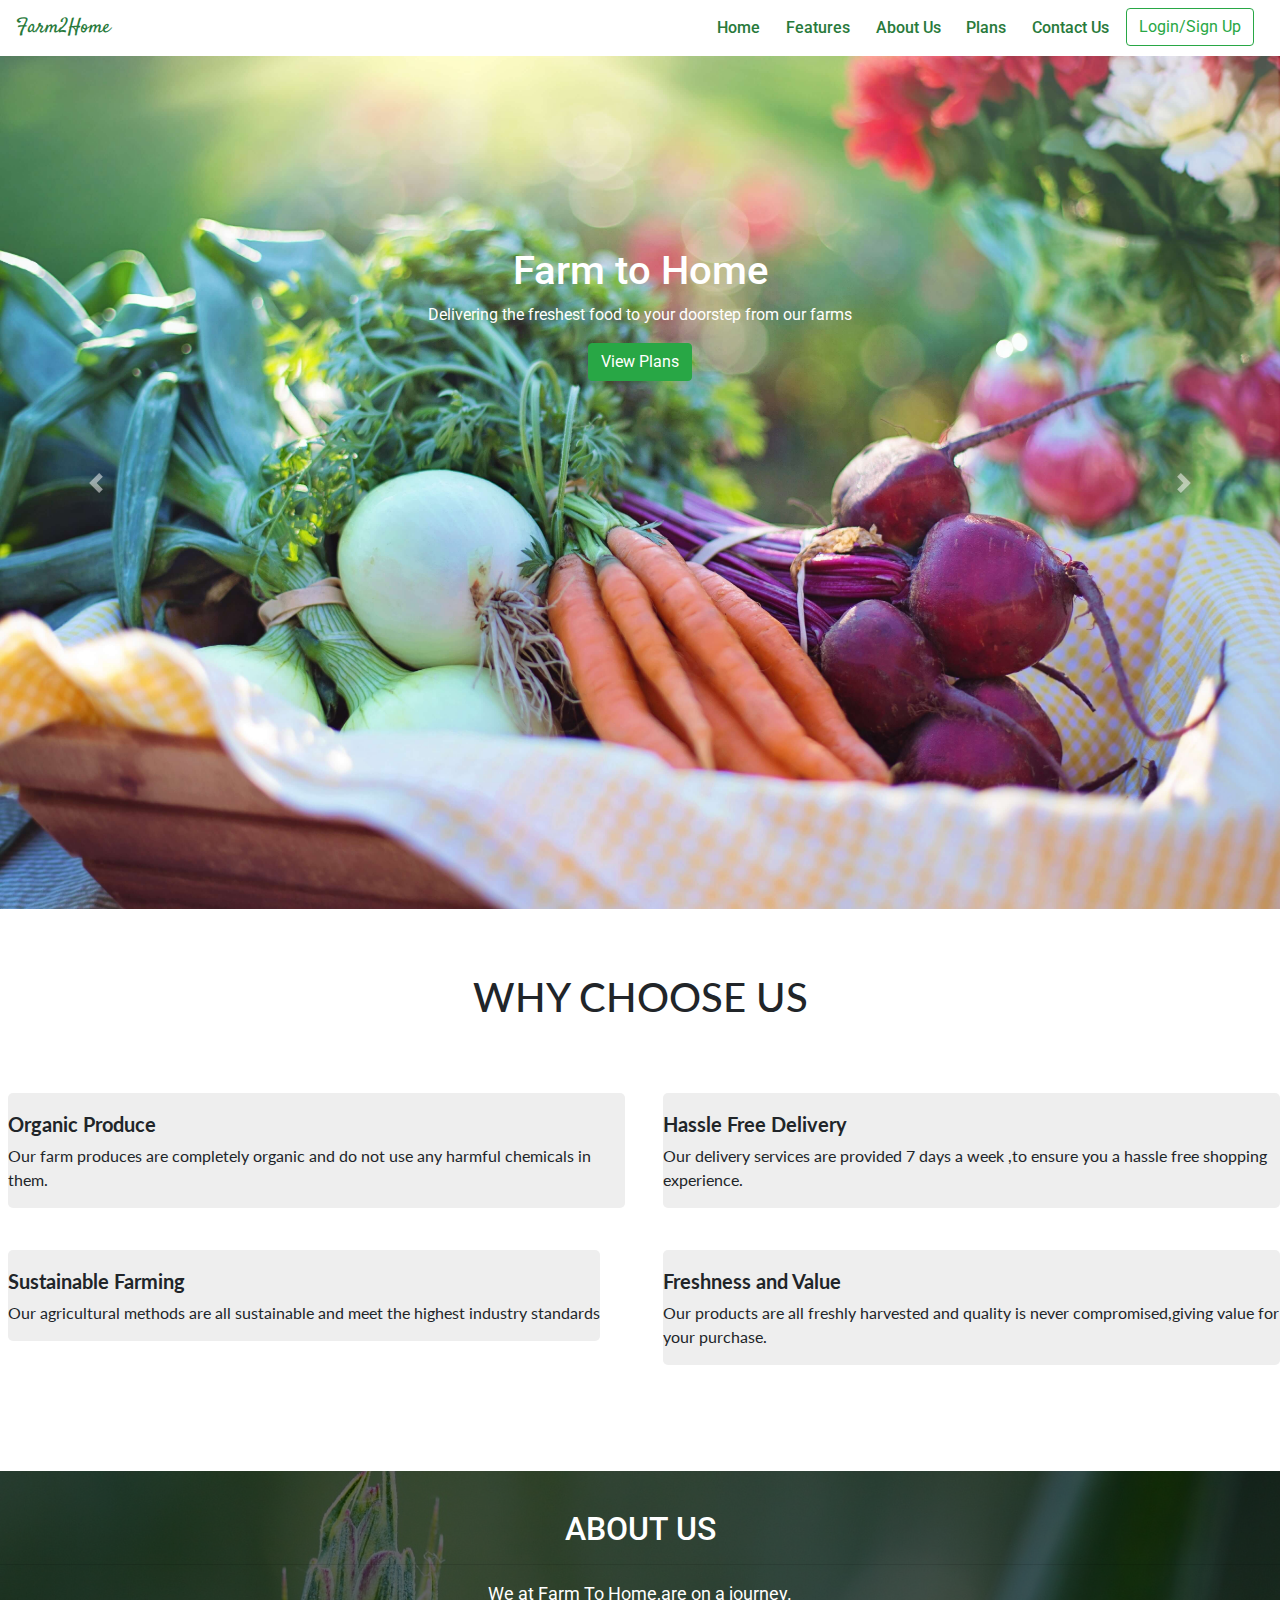
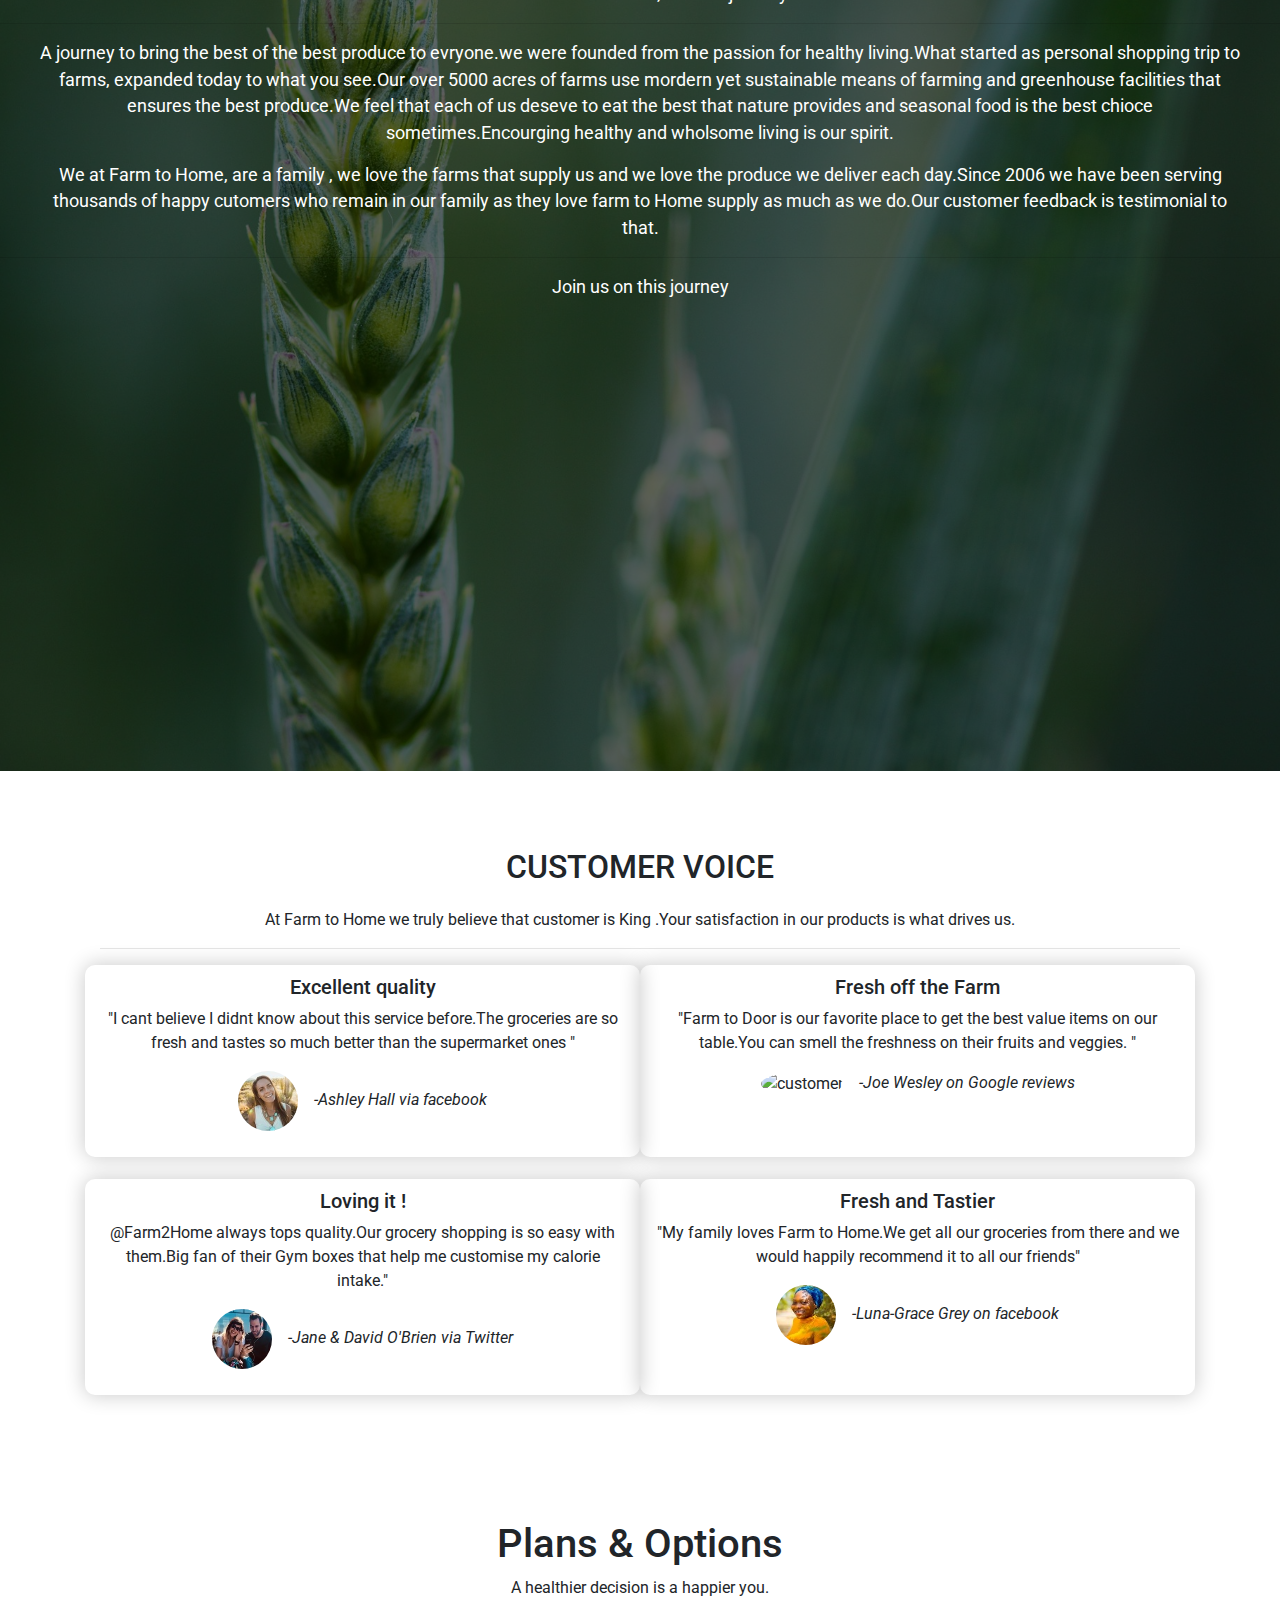
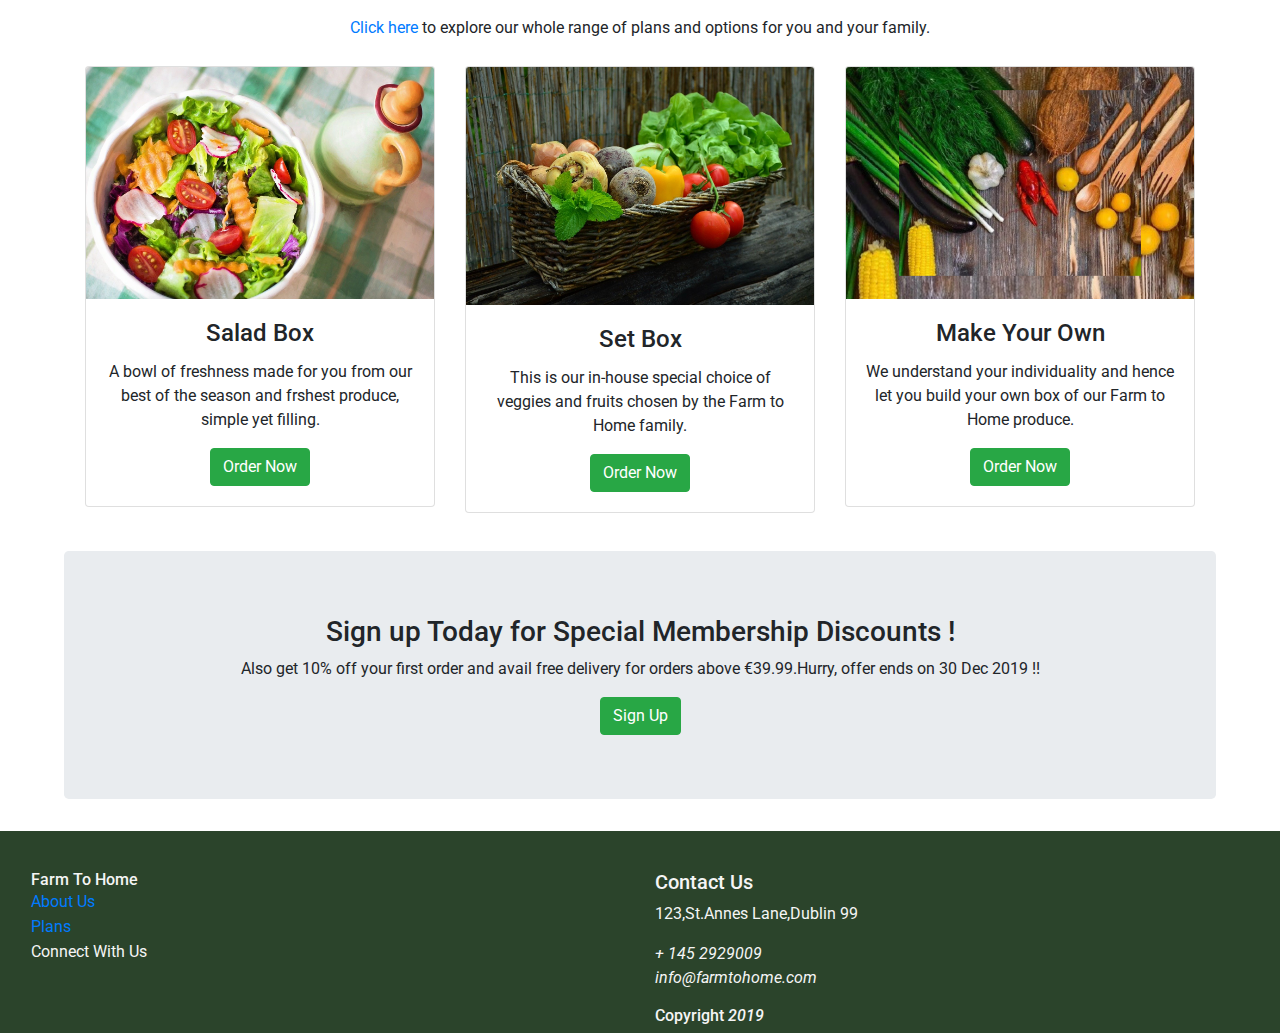
==== index.html @ 4e80f2ba "code modified" ====
<!DOCTYPE html>

<head>
    <html lang="en">
    <meta charset="utf-8">
    <meta http-equiv="X-UA-Compatible" content="IE=edge">
    <title>Farm To Home</title>
    <link rel="shortcut icon" type="image/jpg" href="assets/img/favicon.jpg">
    <meta name="description" content="">
    <meta name="viewport" content="width=device-width, initial-scale=1">
    <link rel="stylesheet" href="assets/css/index.css">
    <script src="https://kit.fontawesome.com/6496364836.js" crossorigin="anonymous"></script>
    <link href="https://fonts.googleapis.com/css?family=Satisfy&display=swap" rel="stylesheet">
    <link href="https://fonts.googleapis.com/css?family=Lato|Pacifico|Pinyon+Script|Roboto&display=swap" rel="stylesheet">
    <link rel="stylesheet" href="https://stackpath.bootstrapcdn.com/bootstrap/4.3.1/css/bootstrap.min.css" integrity="sha384-ggOyR0iXCbMQv3Xipma34MD+dH/1fQ784/j6cY/iJTQUOhcWr7x9JvoRxT2MZw1T" crossorigin="anonymous">
    <script src="https://cdnjs.cloudflare.com/ajax/libs/popper.js/1.14.7/umd/popper.min.js" integrity="sha384-UO2eT0CpHqdSJQ6hJty5KVphtPhzWj9WO1clHTMGa3JDZwrnQq4sF86dIHNDz0W1" crossorigin="anonymous"></script>
    <script src="https://ajax.googleapis.com/ajax/libs/jquery/3.3.1/jquery.min.js"></script>
    <script src="https://stackpath.bootstrapcdn.com/bootstrap/4.3.1/js/bootstrap.min.js" integrity="sha384-JjSmVgyd0p3pXB1rRibZUAYoIIy6OrQ6VrjIEaFf/nJGzIxFDsf4x0xIM+B07jRM" crossorigin="anonymous"></script>

    <!--This section of the code was taken from W3 Schools for smooth scroll behaviour that supports all browsers-->
    <script>
        $(document).ready(function() {
            // Add smooth scrolling to all links
            $("a").on('click', function(event) {

                // Make sure this.hash has a value before overriding default behavior
                if (this.hash !== "") {
                    // Prevent default anchor click behavior
                    event.preventDefault();

                    // Store hash
                    var hash = this.hash;

                    // Using jQuery's animate() method to add smooth page scroll
                    // The optional number (800) specifies the number of milliseconds it takes to scroll to the specified area
                    $('html, body').animate({
                        scrollTop: $(hash).offset().top
                    }, 800, function() {

                        // Add hash (#) to URL when done scrolling (default click behavior)
                        window.location.hash = hash;
                    });
                } // End if
            });
        });
    </script>
</head>

<body>
    <!--navbar-->

    <nav class="navbar navbar-expand-lg  navbar-light">
        <a class="navbar-brand"><i class="fas fa-leaf"></i>Farm2Home</a>
        <button class="navbar-toggler" type="button" data-toggle="collapse" data-target="#navbarNav">
          <span class="navbar-toggler-icon" ></span>
        </button>
        <div class="collapse navbar-collapse" id="navbarNav">
            <ul class="navbar-nav ml-auto">
                <li class="nav-item ">
                    <a class="nav-link" href="index.html">Home </a>
                </li>
                <li class="nav-item">
                    <a class="nav-link" href="#features">Features</a>
                </li>
                <li class="nav-item">
                    <a class="nav-link" href="#about">About Us</a>
                </li>
                <li class="nav-item">
                    <a class="nav-link" href="plans.html">Plans</a>
                </li>
                <li class="nav-item">
                    <a class="nav-link" href="#contact">Contact Us</a>
                </li>
                <li class="nav-item">
                    <button type="button" class="btn btn-outline-success" data-toggle="modal" data-target="#signup">Login/Sign Up</button>
                </li>

            </ul>
        </div>
    </nav>
    <!--HomePage-->
    <div id="carouselExampleFade" class="carousel slide" data-ride="carousel" data-interval="3500">
        <div class="carousel-inner">
            <div class="carousel-item active">
                <img src="assets/img/farm0.jpg" alt="grocery" class="d-block w-100 h-100">
                <div class="carousel-caption">
                    <h1>Farm to Home</h1>
                    <p>Delivering the freshest food to your doorstep from our farms</p>
                    <a class="btn btn-success" href="plans.html" target="_blank" role="button">View Plans</a>
                </div>

            </div>
            <div class="carousel-item">
                <img src="assets/img/farm2.jpg" alt="apple tree" class="d-block w-100 h-100">
                <div class="carousel-caption">
                    <h1>Farm to Home</h1>
                    <p>Organically produced,picked with care and delivered with love</p>
                    <a class="btn btn-success" href="plans.html" target="_blank" role="button">View Plans</a>
                </div>
            </div>
            <a class="carousel-control-prev" href="#carouselExampleFade" role="button" data-slide="prev">
                <span class="carousel-control-prev-icon" aria-hidden="true"></span>
                <span class="sr-only">Previous</span>
            </a>
            <a class="carousel-control-next" href="#carouselExampleFade" role="button" data-slide="next">
                <span class="carousel-control-next-icon" aria-hidden="true"></span>
                <span class="sr-only">Next</span>
            </a>
        </div>
        <!--Why Us section-->
        <section class="why-us" id="features">
            <div class="row">
                <div class="col-12">
                    <h1 class="text-center">WHY CHOOSE US </h1>

                </div>
            </div>
            <div class="row">
                <div class="col-12 col-md-6">
                    <div class="media">
                        <div class="fasize">
                            <i class="fas fa-seedling mr-2" style="color:rgb(0,128,0)"></i>
                        </div>
                        <blockquote class="blockquote">
                            <h5><strong>Organic Produce</strong></h5>
                            <p>Our farm produces are completely organic and do not use any harmful chemicals in them.</p>

                        </blockquote>
                    </div>
                </div>

                <div class="col-12 col-md-6">
                    <div class="media">
                        <div class="fasize">
                            <i class="fas fa-truck mr-2" style="color:rgb(98, 83, 80)"></i>
                        </div>
                        <blockquote class="blockquote">
                            <h5><strong>Hassle Free Delivery</strong></h5>
                            <p>Our delivery services are provided 7 days a week ,to ensure you a hassle free shopping experience.</p>
                        </blockquote>
                    </div>
                </div>

                <div class="col-12 col-md-6">
                    <div class="media">
                        <div class="fasize">
                            <i class="fas fa-globe-asia mr-2" style="color:rgb(108, 173, 225)"></i>
                        </div>
                        <blockquote class="blockquote">
                            <h5><strong> Sustainable Farming</strong></h5>
                            <p>Our agricultural methods are all sustainable and meet the highest industry standards</p>

                        </blockquote>
                    </div>
                </div>

                <div class="col-12 col-md-6">
                    <div class="media">
                        <div class="fasize">

                            <i class="fas fa-hand-holding-heart mr-2" style="color:rgb(200, 40, 74)">
                            </i>
                        </div>
                        <blockquote class="blockquote">
                            <h5><strong> Freshness and Value</strong></h5>
                            <p>Our products are all freshly harvested and quality is never compromised,giving value for your purchase.</p>
                        </blockquote>
                    </div>
                </div>
            </div>
        </section>

        <!--About Us section-->
        <div class="bg">
            <div id="about">
                <h2 class="title">ABOUT US</h2>
                <hr>
                <p class="abt">We at Farm To Home,are on a journey.
                    <hr>
                </p>
                <p class="abt"> A journey to bring the best of the best produce to evryone.we were founded from the passion for healthy living.What started as personal shopping trip to farms, expanded today to what you see.Our over 5000 acres of farms use mordern yet
                    sustainable means of farming and greenhouse facilities that ensures the best produce.We feel that each of us deseve to eat the best that nature provides and seasonal food is the best chioce sometimes.Encourging healthy and wholsome
                    living is our spirit. </p>
                <p class="abt">We at Farm to Home, are a family , we love the farms that supply us and we love the produce we deliver each day.Since 2006 we have been serving thousands of happy cutomers who remain in our family as they love farm to Home supply as much
                    as we do.Our customer feedback is testimonial to that.</p>
                <hr>
                <p class="abt">Join us on this journey</p>
            </div>
        </div>

        <!--Customer feedback Header-->

        <section class="feedback">
            <div class="container">
                <div class="col-12">
                    <h2 class="text-center">CUSTOMER VOICE</h2>
                    <p class="text-center">At Farm to Home we truly believe that customer is King .Your satisfaction in our products is what drives us.</p>
                    <hr>

                    <div class="row">
                        <div class="col-md-6 comment">
                            <h5>Excellent quality</h5>
                            <p> "I cant believe I didnt know about this service before.The groceries are so fresh and tastes so much better than the supermarket ones "</p>
                            <p><img class="mr-3 rounded-circle" src="assets/img/cust1.jpg" alt="customer"><i>-Ashley Hall via facebook</i><i class="fas fa-star"></i>
                                <i class="fas fa-star"></i>
                                <i class="fas fa-star"></i>
                                <i class="fas fa-star"></i>
                                <i class="fas fa-star"></i></p>

                        </div>

                        <div class="col-md-6 comment">
                            <h5 class="mt-0">Fresh off the Farm</h5>
                            <p> "Farm to Door is our favorite place to get the best value items on our table.You can smell the freshness on their fruits and veggies. "</p>
                            <p><img class="mr-3 rounded-circle" src="assets/img/cust4.jpg" alt="customer"><i>-Joe Wesley on Google reviews</i><i class="fas fa-star"></i>
                                <i class="fas fa-star"></i>
                                <i class="fas fa-star"></i>
                                <i class="fas fa-star"></i>
                                <i class="fas fa-star"></i></p>

                        </div>


                        <div class="col-md-6 comment">
                            <h5 class="mt-0">Loving it ! </h5>
                            <p> @Farm2Home always tops quality.Our grocery shopping is so easy with them.Big fan of their Gym boxes that help me customise my calorie intake."</p>
                            <p> <img class="mr-3 rounded-circle" src="assets/img/cust2.jpg" alt="customer"><i>-Jane & David O'Brien via Twitter</i><i class="fas fa-star"></i>
                                <i class="fas fa-star"></i>
                                <i class="fas fa-star"></i>
                                <i class="fas fa-star"></i>
                                <i class="fas fa-star"></i></p>

                        </div>


                        <div class="col-md-6 d-none d-md-block comment">
                            <h5 class="mt-0">Fresh and Tastier</h5>
                            <p> "My family loves Farm to Home.We get all our groceries from there and we would happily recommend it to all our friends"</p>
                            <p> <img class="mr-3 rounded-circle" src="assets/img/cust3.jpg" alt="customer"><i>-Luna-Grace Grey on facebook</i><i class="fas fa-star"></i>
                                <i class="fas fa-star"></i>
                                <i class="fas fa-star"></i>
                                <i class="fas fa-star"></i>
                                <i class="fas fa-star"></i></p>

                        </div>

                    </div>
                </div>
            </div>
    </div>

    </section>
    <!--Plans-->
    <section class="section-plans">
        <div class="container-fluid padding">
            <div class="row text-centre">
                <div class="col-12">
                    <h1 class="plans text-center">Plans & Options </h1>
                    <p class="text-center">A healthier decision is a happier you.</p>
                    <p class="text-center"> <a href="plans.html" target="_blank">Click here </a> to explore our whole range of plans and options for you and your family.</p>
                </div>
                <hr>
            </div>
        </div>
    </section>

    <!--Bootstrap Cards-->
    <div class="container">
        <div class="row">

            <div class="col-sm-12 col-md-4">
                <div class="card text-center">
                    <img class="card-img-top" src="assets/img/salad.jpg" alt="salad">
                    <div class="card-body">
                        <h4 class="card-title">Salad Box</h4>
                        <p class="card-text"> A bowl of freshness made for you from our best of the season and frshest produce, simple yet filling.</p>
                        <button type="button" class="btn btn-success " data-toggle="modal" data-target="#orderbox">Order Now</button>
                    </div>
                </div>
            </div>
            <div class="col-sm-12 col-md-4">
                <div class="card text-center">
                    <img class="card-img-top" src="assets/img/setbox.jpg" alt="Basket of grocery">
                    <div class="card-body">
                        <h4 class="card-title">Set Box</h4>
                        <p class="card-text"> This is our in-house special choice of veggies and fruits chosen by the Farm to Home family.</p>
                        <button type="button" class="btn btn-success center-block" data-toggle="modal" data-target="#orderbox">Order Now</button>
                    </div>
                </div>
            </div>

            <div class="col-sm-12 col-md-4">
                <div class="card text-center">
                    <img class="card-img-top" src="assets/img/makeurown.jpg" alt="Cooking table">
                    <div class="card-body">
                        <h4 class="card-title">Make Your Own</h4>
                        <p class="card-text"> We understand your individuality and hence let you build your own box of our Farm to Home produce.</p>
                        <button type="button" class="btn btn-success " data-toggle="modal" data-target="#orderbox">Order Now</button>
                    </div>
                </div>
            </div>

        </div>
    </div>



    <!--Jumbotron-->
    <div class="jumbotron text-center">
        <h3>Sign up Today for Special Membership Discounts !</h3>
        <p>Also get 10% off your first order and avail free delivery for orders above €39.99.Hurry, offer ends on 30 Dec 2019 !!</p>
        <button class="btn btn-success text-center mr-auto" type="button" data-toggle="modal" data-target="#signup">Sign Up </button>

    </div>


    <!--Modal -->
    <div class="modal" tabindex="-1" role="dialog" id="orderbox">
        <div class="modal-dialog" role="document">
            <div class="modal-content">
                <div class="modal-header">
                    <h5 class="modal-title">Oops!</h5>
                    <button type="button" class="close" data-dismiss="modal" aria-label="Close">
                    <span aria-hidden="true">&times;</span>
                  </button>
                </div>
                <div class="modal-body">
                    <p>Sorry ,we are not accepting orders today.</p>
                    <img src="assets/img/pumpkin.jpg " alt="pumpkin face">
                </div>
                <div class="modal-footer">
                    <button type="button" class="btn btn-secondary" data-dismiss="modal">Close</button>

                </div>
            </div>
        </div>
    </div>
    <!--/Modal for orders-->

    <!--Modal for signUpForms-->

    <div class="modal" tabindex="-1" role="dialog" id="signup">
        <div class="modal-dialog" role="document">
            <div class="modal-content">
                <div class="modal-header">
                    <h5 class="modal-title">Sign Up </h5>
                    <button type="button" class="close" data-dismiss="modal" aria-label="Close">
                    <span aria-hidden="true">&times;</span>
                  </button>
                </div>
                <div class="modal-body">
                    <form>
                        <div class="form-group">
                            <label for="exampleInputEmail1">Email address</label>
                            <input type="email" class="form-control" id="exampleInputEmail1" aria-describedby="emailHelp" placeholder="Enter email">
                            <small id="emailHelp" class="form-text text-muted">We'll never share your email with anyone else.</small>
                        </div>
                        <div class="form-group">
                            <label for="password">Password</label>
                            <input type="password" class="form-control" id="password" placeholder="Password">
                        </div>
                        <div class="form-group">
                            <label for="repeatPassword">Repeat Password</label>
                            <input type="password" class="form-control" id="repeatPassword" placeholder="Repeat Password">
                        </div>
                        <button type="submit" class="btn btn-success">Submit</button>
                    </form>
                </div>

            </div>
        </div>
    </div>
    <!--Footer-->
    <footer>
        <div class="box1">
            <div class="row ft">
                <div class="col-6 ft">
                    <div class="foot-sect1">
                        <h6><i class="fas fa-leaf"></i> Farm To Home</h6>
                        <p> <i class="far fa-address-card"><a href="#about"></i>About Us</a>
                        </p>
                        <p><a href="plans.html">Plans</a></p>
                        <p>Connect With Us</p>
                        <div class="social ">
                            <a href="https://www.facebook.com/login.php" target="_blank">
                                <i class="fab fa-facebook-square mr-1" style="color:white;"></i>
                            </a>
                            <a href="https://www.instagram.com/accounts/login/?hl=en" target="_blank">
                                <i class="fab fa-instagram mr-1" style="color:white;"></i>
                            </a>
                            <a href="https://twitter.com/login/" target="_blank">
                                <i class="fab fa-twitter-square mr-1" style="color:white;"></i>
                            </a>
                            <a href="https://www.youtube.com/" target="_blank">
                                <i class="fab fa-youtube-square" style="color:white;"></i>
                            </a>
                        </div>
                    </div>
                </div>

                <div class="col-6 ft">
                    <h5 id="contact">Contact Us</h5>
                    <p>123,St.Annes Lane,Dublin 99</p>
                    <i class="fas fa-phone-square-alt"> + 145 2929009</i>
                    <p><i class="fas fa-envelope-square"> info@farmtohome.com</i></p>
                    <h6>Copyright <i class="far fa-copyright">2019</i></h6>

                </div>
            </div>
        </div>

    </footer>

</body>

</html>
---- assets/css/index.css ----
body {
    font-family: Lato;
}

.navbar-brand {
    font-size: 2rem;
    font-family: 'Satisfy', cursive;
    color: #287a3b !important;
}

.nav-link {
    color: #287a3b !important;
    font-weight: 500;
}

.navbar-nav .nav-link:focus,
.navbar-nav .nav-link:hover {
    text-transform: uppercase;
}

.navbar-nav li {
    padding-right: .6rem;
}

.carousel-caption {
    top: 20%;
    bottom: auto;
}

.fasize {
    font-size: 5rem;
}

.why-us {
    margin-top: 5%;
    font-family: Lato;
    margin-bottom: 5%;
}

.why-us .row {
    margin-top: 5%;
}

blockquote {
    background-color: #eee;
    margin: 5%;
    padding-top: 3%;
    border-radius: 5px;
    font-size: 16px;
}

blockquote,
blockquote p {
    font-size: 16px;
}

.abt {
    font-size: 1.1rem;
    margin-left: 3%;
    margin-right: 3%;
}

.feedback {
    text-align: center;
    margin-top: 3%;
    margin-bottom: 3%;
}

.list-group {
    padding-right: 10%;
    margin-left: 4%;
}

h5 {
    font-weight: bold;
}

.bg {
    margin-top: 5%;
    background-image: url("../img/about.jpg");
    height: 100vh;
    background-position: center;
    background-repeat: no-repeat;
    background-size: cover;
    background-color: rgb(0, 0, 0, .6);
    background-blend-mode: overlay;
    color: white;
    padding-right: 0%;
    text-align: center;
}

.title {
    padding-top: 3%;
}

.text {
    color: white;
    position: absolute;
    text-align: center;
    margin-top: 2%;
}

footer {
    background-color: rgb(43, 68, 43);
    height: 26%;
    color: whitesmoke;
}

.jumbotron {
    margin-left: 5%;
    margin-right: 5%;
    height: 60%;
    margin-top: 3%;
}

body {
    font-family: Lato;
}

.section-plans {
    margin-top: 5%;
}

.card {
    margin-top: 3%;
}

.ft {
    margin-top: 3%;
}

.social {
    font-size: 1.5rem;
}

.copyr {
    margin-left: 30%;
    padding-bottom: 1px;
}

.foot-sect1 {
    margin-left: 5%;
    line-height: 9px;
}

.comment {
    border-radius: 10px;
    box-shadow: 0px 0px 20px 1px rgba(0, 0, 0, 0.2);
    font-size: 16px;
    padding: 10px 10px 10px 10px;
}

.col-md-6 {
    margin-bottom: 2%;
}

.feedback {
    padding: 3%;
}

.feedback h2,
p {
    margin-bottom: 2%;
}

.feedback img {
    height: 60px;
    width: 60px;
}


/*To fix overflow*/

.row,
.container,
.container-fluid {
    padding: 0;
    margin: 0;
}
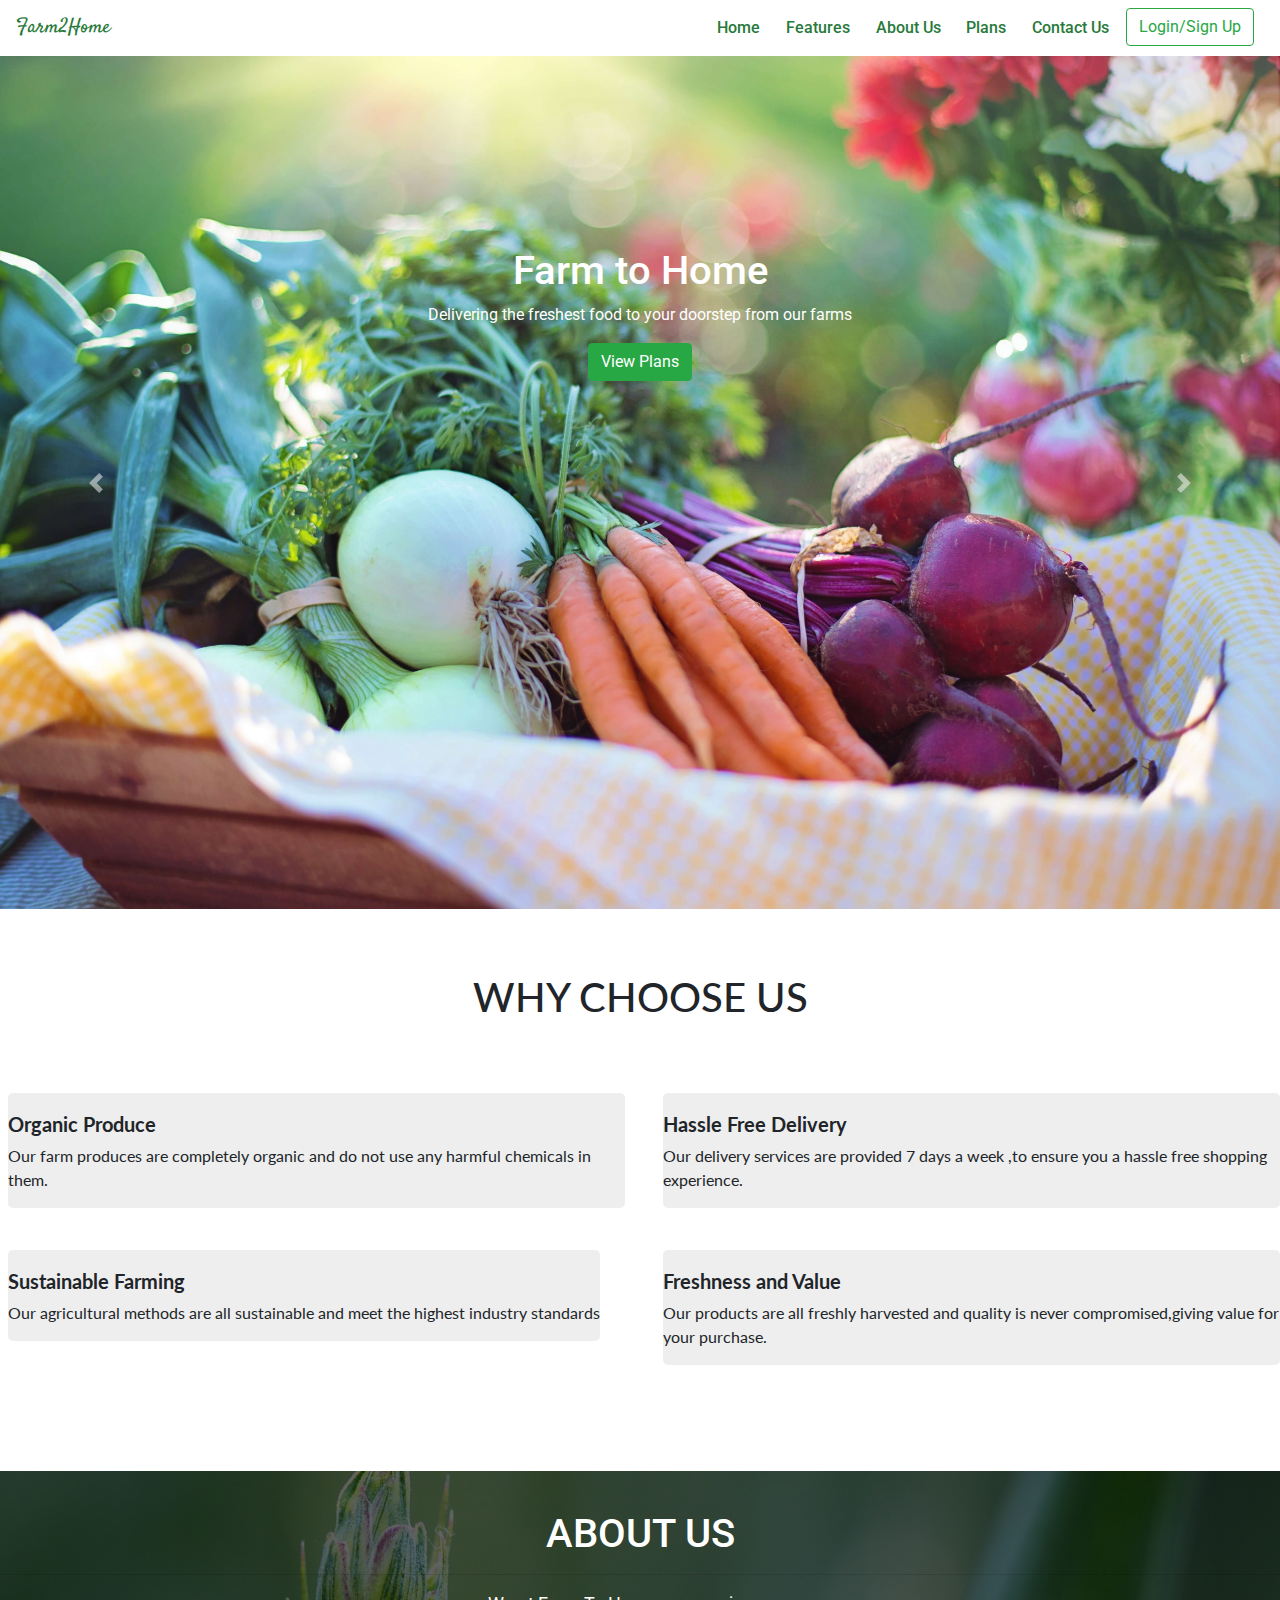
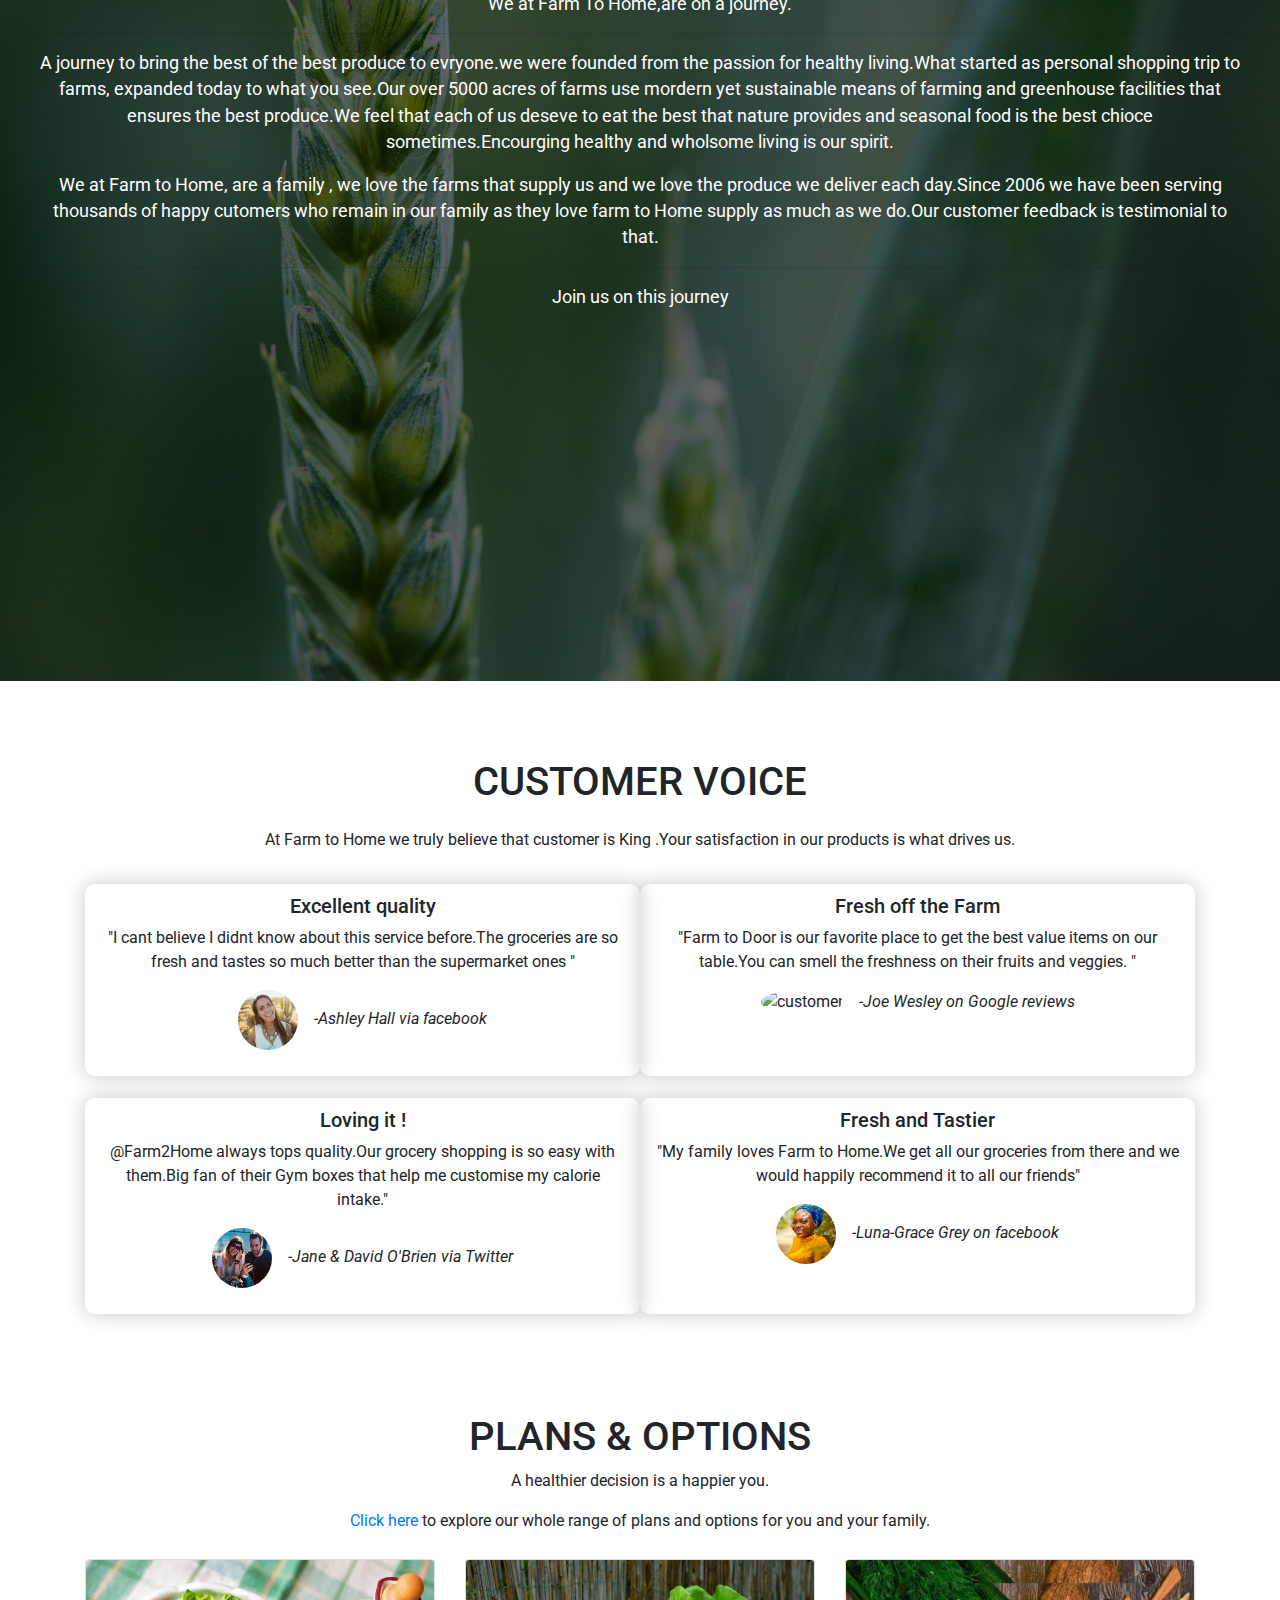
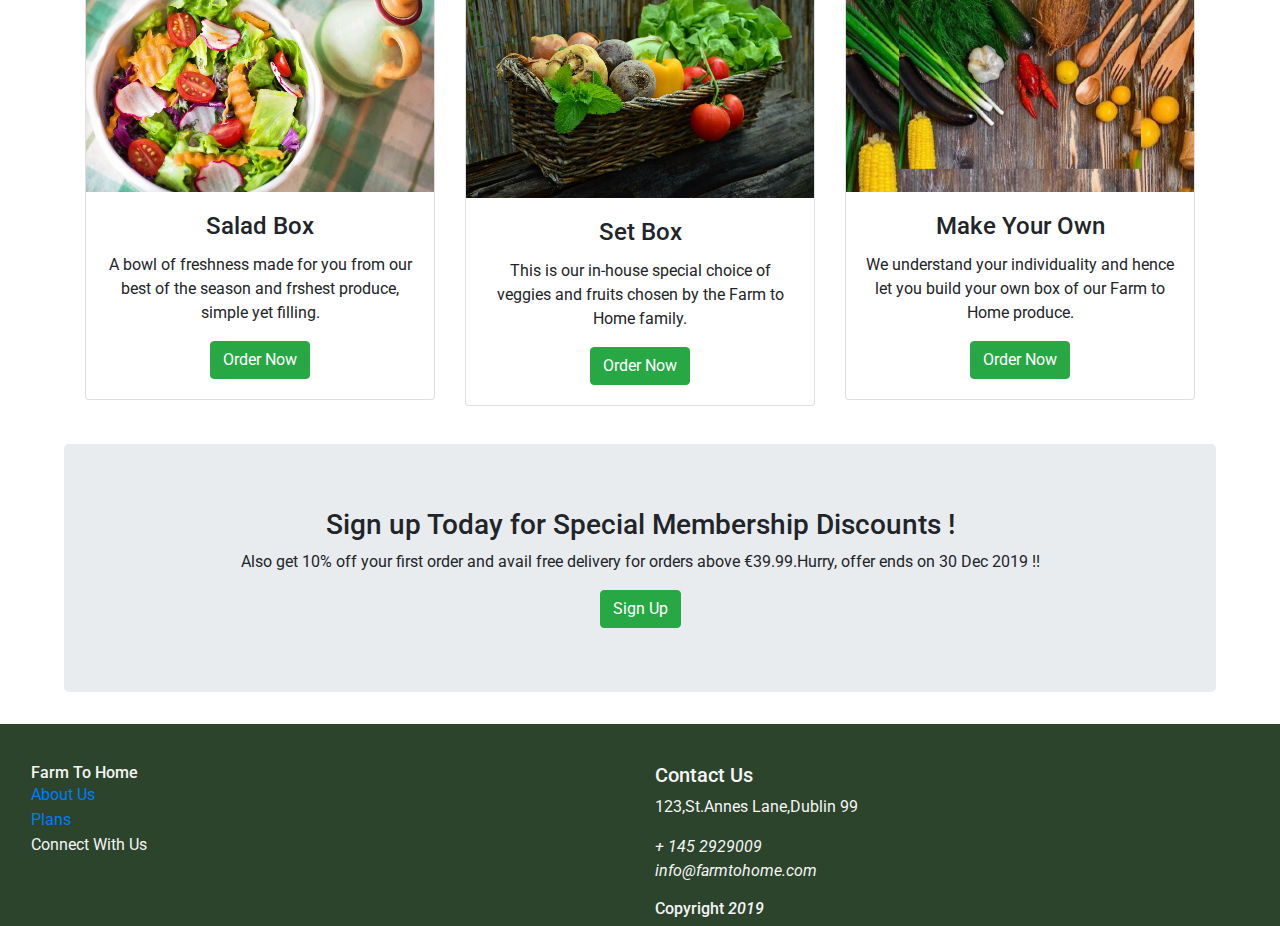
==== commit 8c62c5d4: "Code Beautified" ====
--- a/index.html
+++ b/index.html
@@ -173,7 +173,7 @@
         <!--About Us section-->
         <div class="bg">
             <div id="about">
-                <h2 class="title">ABOUT US</h2>
+                <h1 class="title">ABOUT US</h1>
                 <hr>
                 <p class="abt">We at Farm To Home,are on a journey.
                     <hr>
@@ -193,12 +193,10 @@
         <section class="feedback">
             <div class="container">
                 <div class="col-12">
-                    <h2 class="text-center">CUSTOMER VOICE</h2>
+                    <h1 class="text-center">CUSTOMER VOICE</h1>
                     <p class="text-center">At Farm to Home we truly believe that customer is King .Your satisfaction in our products is what drives us.</p>
-                    <hr>
-
-                    <div class="row">
-                        <div class="col-md-6 comment">
+                    <div class="row ">
+                        <div class="col-md-6 comment mt-3">
                             <h5>Excellent quality</h5>
                             <p> "I cant believe I didnt know about this service before.The groceries are so fresh and tastes so much better than the supermarket ones "</p>
                             <p><img class="mr-3 rounded-circle" src="assets/img/cust1.jpg" alt="customer"><i>-Ashley Hall via facebook</i><i class="fas fa-star"></i>
@@ -209,7 +207,7 @@
 
                         </div>
 
-                        <div class="col-md-6 comment">
+                        <div class="col-md-6 comment mt-3">
                             <h5 class="mt-0">Fresh off the Farm</h5>
                             <p> "Farm to Door is our favorite place to get the best value items on our table.You can smell the freshness on their fruits and veggies. "</p>
                             <p><img class="mr-3 rounded-circle" src="assets/img/cust4.jpg" alt="customer"><i>-Joe Wesley on Google reviews</i><i class="fas fa-star"></i>
@@ -255,7 +253,7 @@
         <div class="container-fluid padding">
             <div class="row text-centre">
                 <div class="col-12">
-                    <h1 class="plans text-center">Plans & Options </h1>
+                    <h1 class="plans text-center">PLANS & OPTIONS </h1>
                     <p class="text-center">A healthier decision is a happier you.</p>
                     <p class="text-center"> <a href="plans.html" target="_blank">Click here </a> to explore our whole range of plans and options for you and your family.</p>
                 </div>
--- a/assets/css/index.css
+++ b/assets/css/index.css
@@ -78,7 +78,7 @@
 .bg {
     margin-top: 5%;
     background-image: url("../img/about.jpg");
-    height: 100vh;
+    height: 90vh;
     background-position: center;
     background-repeat: no-repeat;
     background-size: cover;
@@ -118,7 +118,7 @@
 }
 
 .section-plans {
-    margin-top: 5%;
+    margin-top: 3%;
 }
 
 .card {
@@ -156,9 +156,10 @@
 
 .feedback {
     padding: 3%;
+    margin-bottom: 1%;
 }
 
-.feedback h2,
+.feedback h1,
 p {
     margin-bottom: 2%;
 }
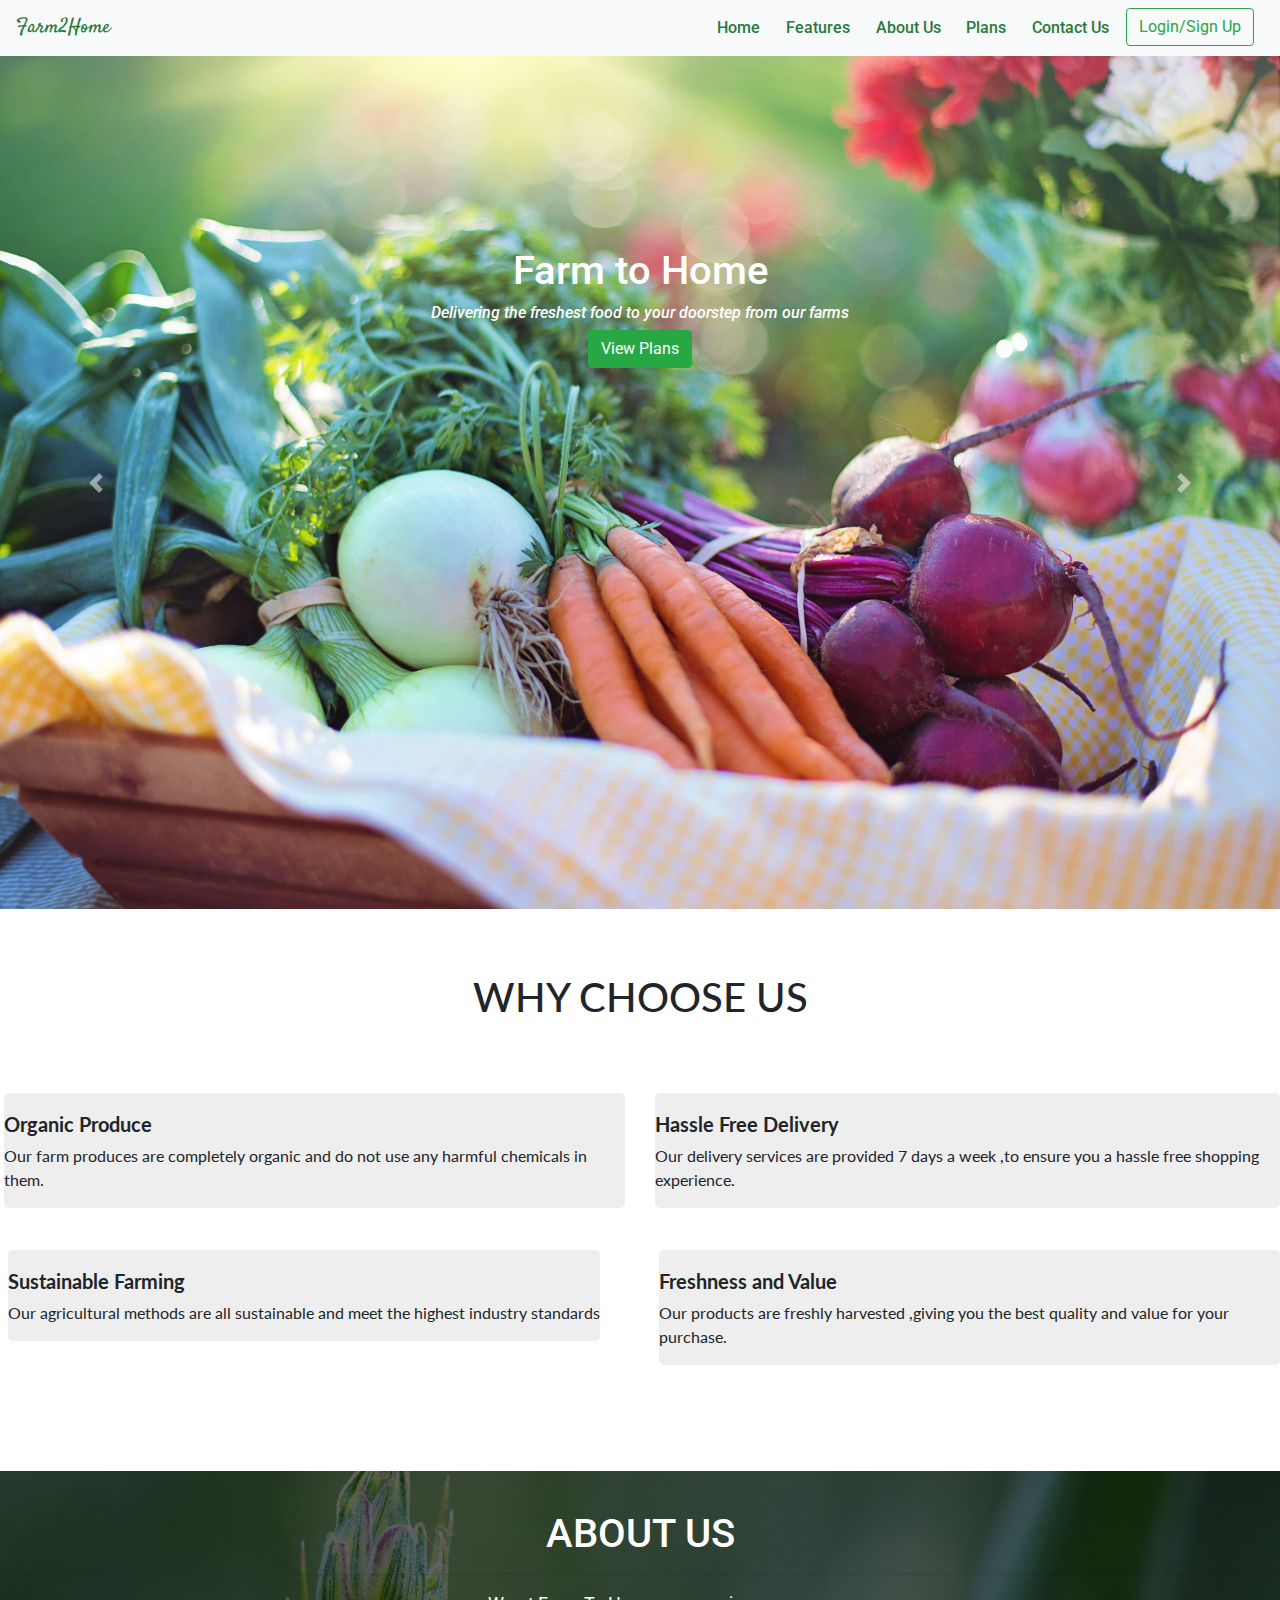
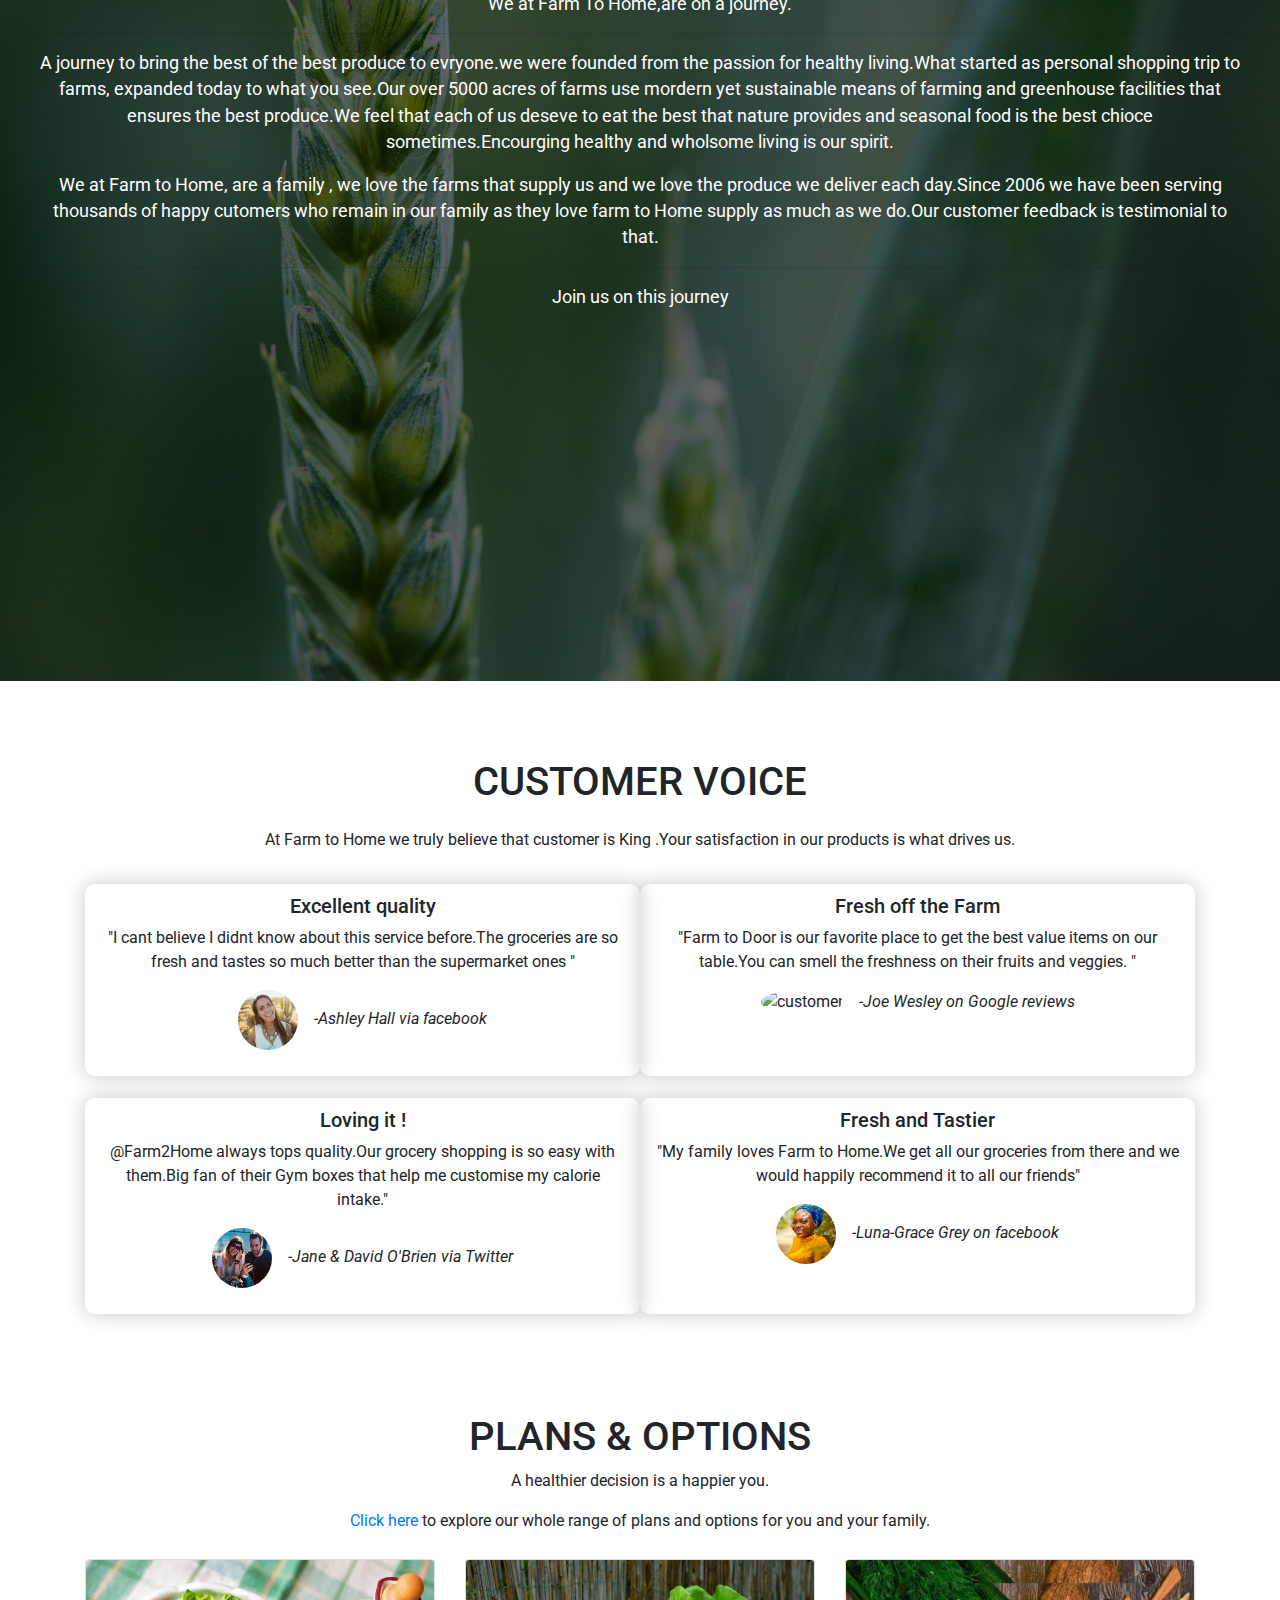
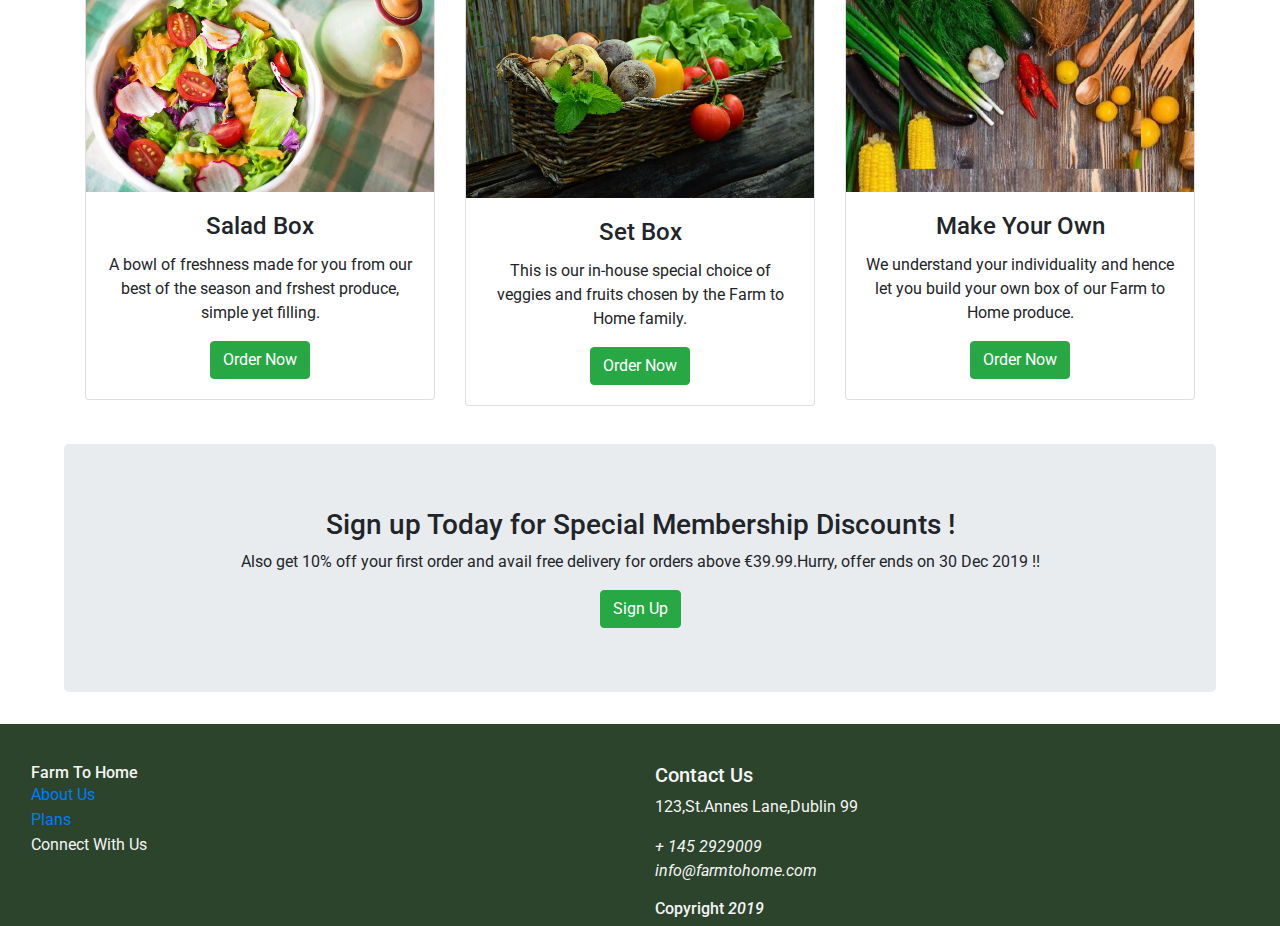
==== commit e2fb85ca: "section for plans modified" ====
--- a/index.html
+++ b/index.html
@@ -49,7 +49,7 @@
 <body>
     <!--navbar-->
 
-    <nav class="navbar navbar-expand-lg  navbar-light">
+    <nav class="navbar  sticky-top navbar-expand-lg bg-light navbar-light">
         <a class="navbar-brand"><i class="fas fa-leaf"></i>Farm2Home</a>
         <button class="navbar-toggler" type="button" data-toggle="collapse" data-target="#navbarNav">
           <span class="navbar-toggler-icon" ></span>
@@ -85,7 +85,7 @@
                 <img src="assets/img/farm0.jpg" alt="grocery" class="d-block w-100 h-100">
                 <div class="carousel-caption">
                     <h1>Farm to Home</h1>
-                    <p>Delivering the freshest food to your doorstep from our farms</p>
+                    <h6><i>Delivering the freshest food to your doorstep from our farms</i></h6>
                     <a class="btn btn-success" href="plans.html" target="_blank" role="button">View Plans</a>
                 </div>
 
@@ -94,8 +94,8 @@
                 <img src="assets/img/farm2.jpg" alt="apple tree" class="d-block w-100 h-100">
                 <div class="carousel-caption">
                     <h1>Farm to Home</h1>
-                    <p>Organically produced,picked with care and delivered with love</p>
-                    <a class="btn btn-success" href="plans.html" target="_blank" role="button">View Plans</a>
+                    <h6><i>Organically produced,picked with care and delivered with love</h6></i>
+                        <a class="btn btn-success" href="plans.html" target="_blank" role="button">View Plans</a>
                 </div>
             </div>
             <a class="carousel-control-prev" href="#carouselExampleFade" role="button" data-slide="prev">
@@ -119,7 +119,7 @@
                 <div class="col-12 col-md-6">
                     <div class="media">
                         <div class="fasize">
-                            <i class="fas fa-seedling mr-2" style="color:rgb(0,128,0)"></i>
+                            <i class="fas fa-seedling mr-1" style="color:rgb(0,128,0)"></i>
                         </div>
                         <blockquote class="blockquote">
                             <h5><strong>Organic Produce</strong></h5>
@@ -132,7 +132,7 @@
                 <div class="col-12 col-md-6">
                     <div class="media">
                         <div class="fasize">
-                            <i class="fas fa-truck mr-2" style="color:rgb(98, 83, 80)"></i>
+                            <i class="fas fa-truck" style="color:rgb(98, 83, 80)"></i>
                         </div>
                         <blockquote class="blockquote">
                             <h5><strong>Hassle Free Delivery</strong></h5>
@@ -158,12 +158,12 @@
                     <div class="media">
                         <div class="fasize">
 
-                            <i class="fas fa-hand-holding-heart mr-2" style="color:rgb(200, 40, 74)">
+                            <i class="fas fa-hand-holding-heart mr-1" style="color:rgb(200, 40, 74)">
                             </i>
                         </div>
                         <blockquote class="blockquote">
                             <h5><strong> Freshness and Value</strong></h5>
-                            <p>Our products are all freshly harvested and quality is never compromised,giving value for your purchase.</p>
+                            <p>Our products are freshly harvested ,giving you the best quality and value for your purchase.</p>
                         </blockquote>
                     </div>
                 </div>
@@ -375,22 +375,22 @@
                 <div class="col-6 ft">
                     <div class="foot-sect1">
                         <h6><i class="fas fa-leaf"></i> Farm To Home</h6>
-                        <p> <i class="far fa-address-card"><a href="#about"></i>About Us</a>
+                        <p> <i class="far fa-address-card"></i><a href="#about">About Us</a>
                         </p>
                         <p><a href="plans.html">Plans</a></p>
                         <p>Connect With Us</p>
-                        <div class="social ">
+                        <div class="social">
                             <a href="https://www.facebook.com/login.php" target="_blank">
-                                <i class="fab fa-facebook-square mr-1" style="color:white;"></i>
+                                <i class="fab fa-facebook-square mr-1"></i>
                             </a>
                             <a href="https://www.instagram.com/accounts/login/?hl=en" target="_blank">
-                                <i class="fab fa-instagram mr-1" style="color:white;"></i>
+                                <i class="fab fa-instagram mr-1"></i>
                             </a>
                             <a href="https://twitter.com/login/" target="_blank">
-                                <i class="fab fa-twitter-square mr-1" style="color:white;"></i>
+                                <i class="fab fa-twitter-square mr-1"></i>
                             </a>
                             <a href="https://www.youtube.com/" target="_blank">
-                                <i class="fab fa-youtube-square" style="color:white;"></i>
+                                <i class="fab fa-youtube-square"></i>
                             </a>
                         </div>
                     </div>
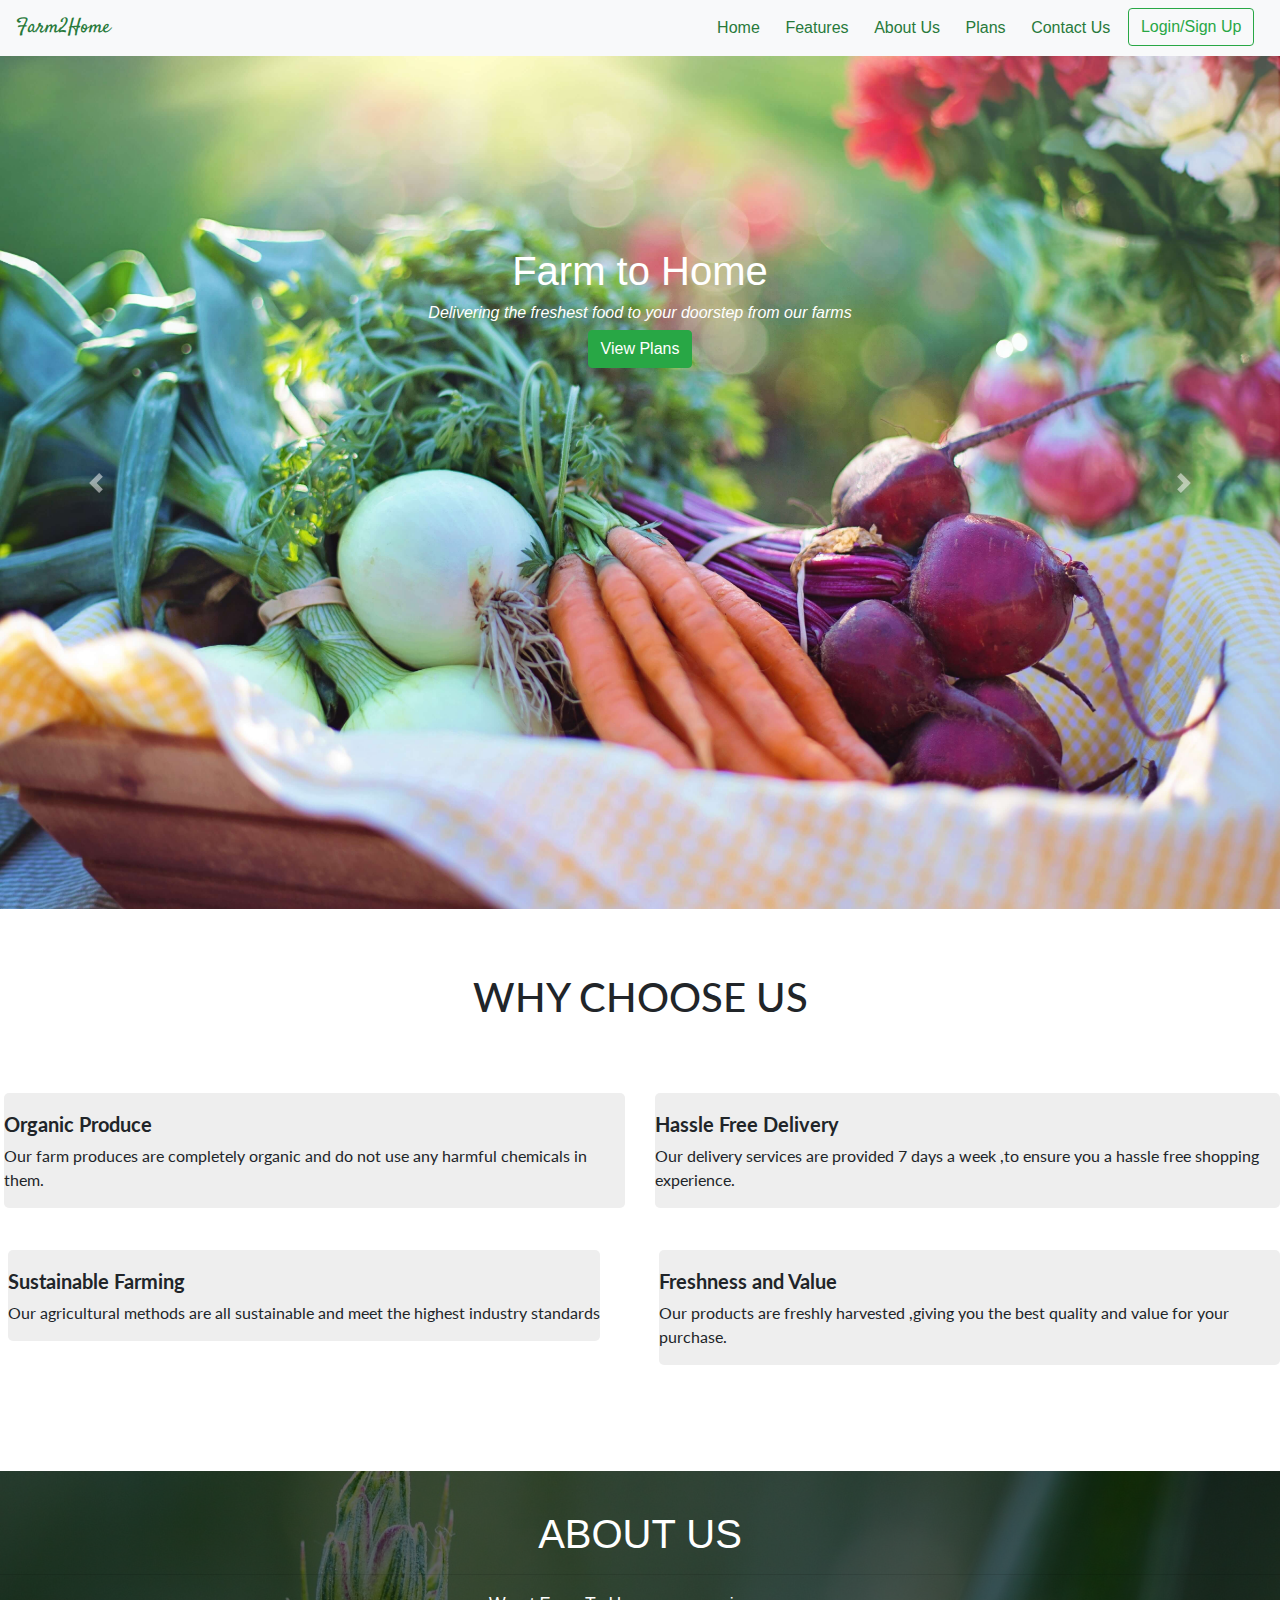
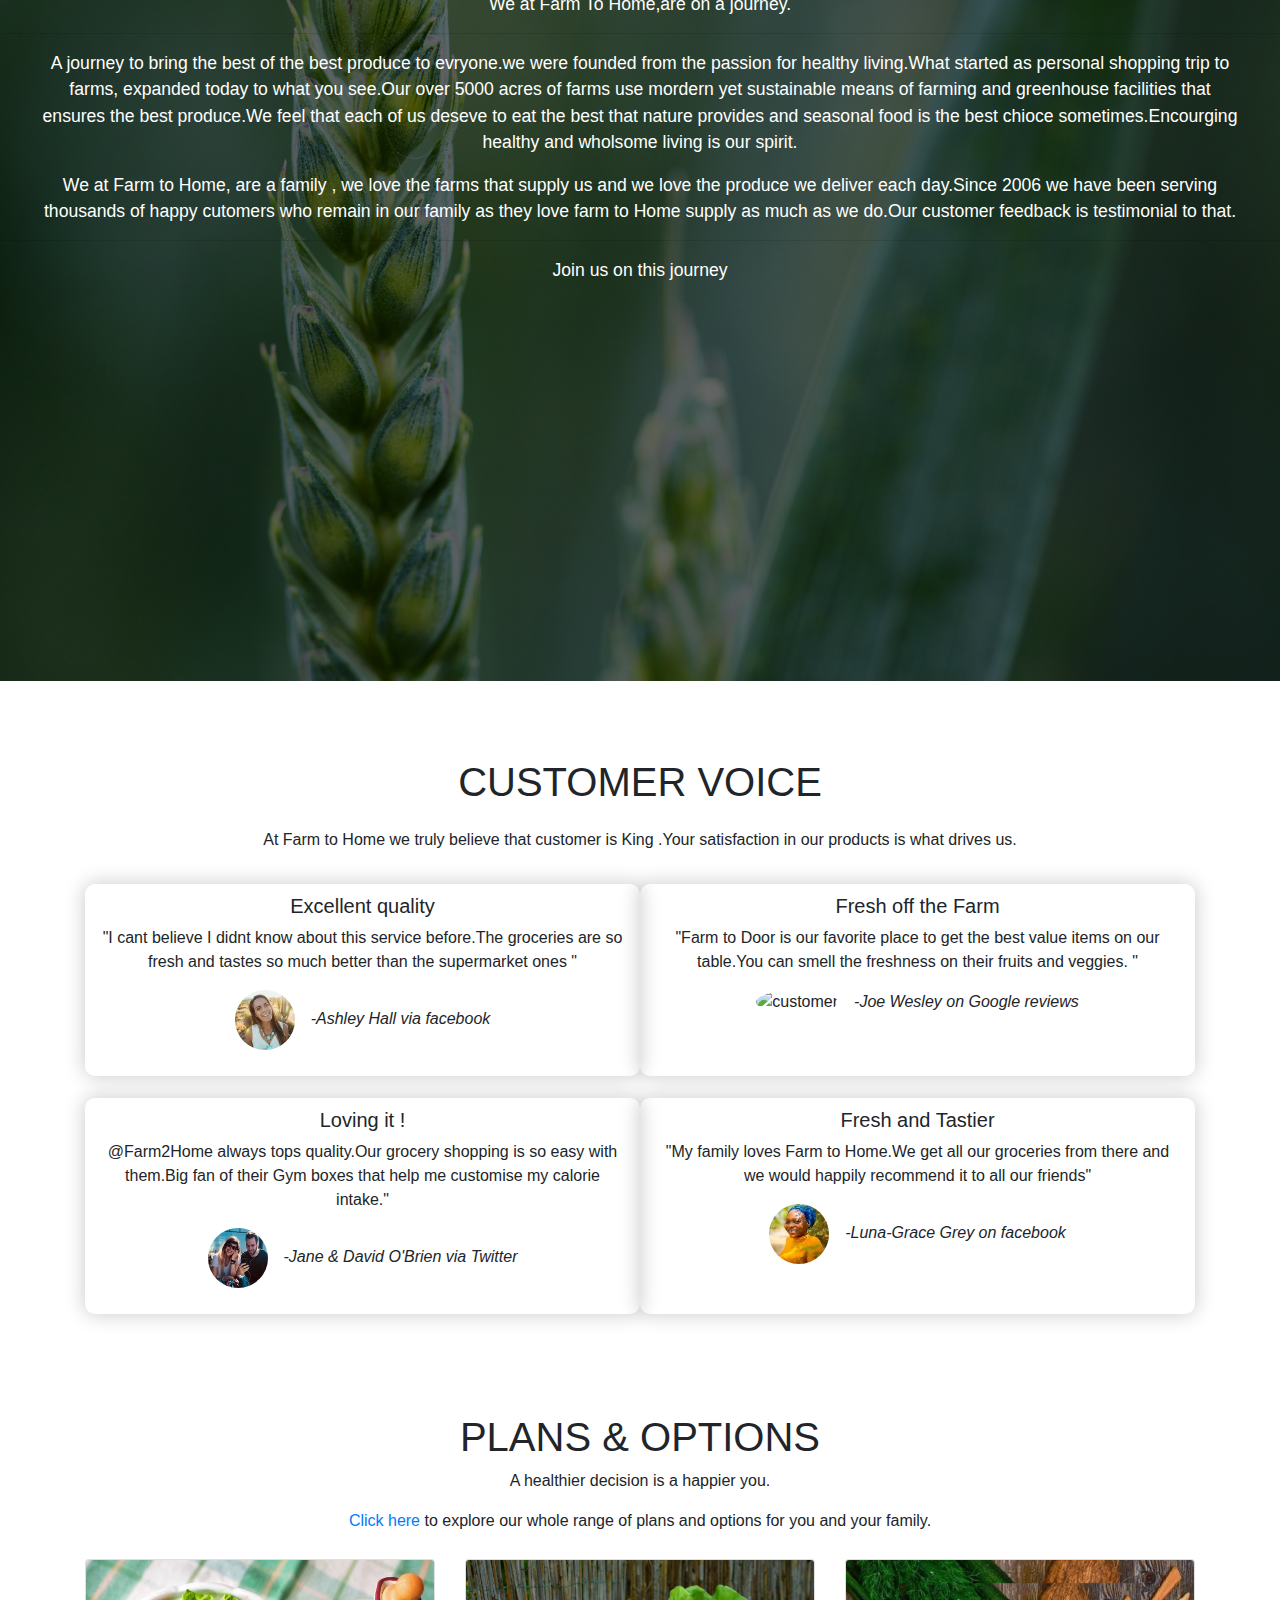
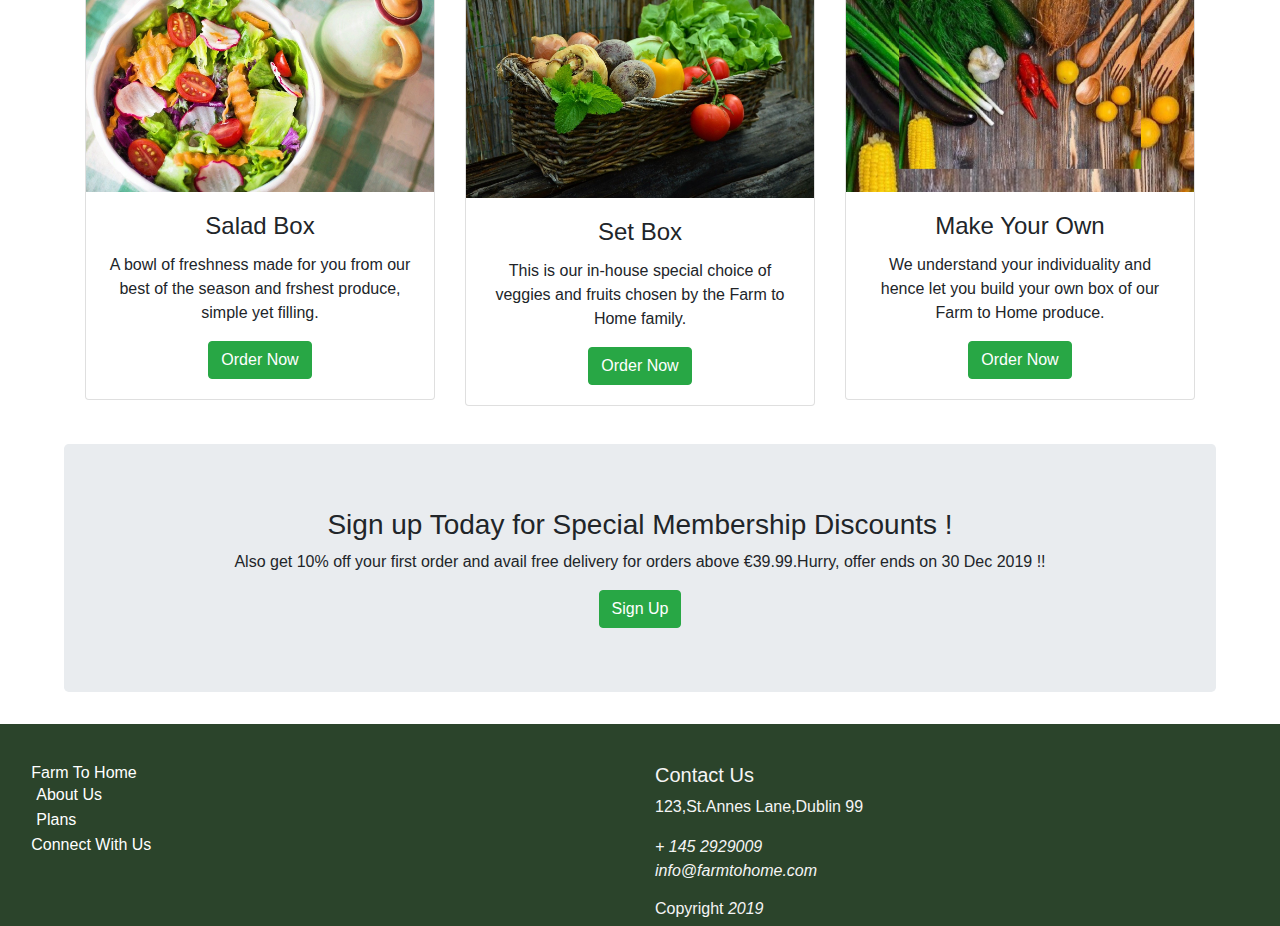
==== commit 23e35ae6: "Code Beautified" ====
--- a/index.html
+++ b/index.html
@@ -1,7 +1,7 @@
 <!DOCTYPE html>
+<html lang="en">
 
 <head>
-    <html lang="en">
     <meta charset="utf-8">
     <meta http-equiv="X-UA-Compatible" content="IE=edge">
     <title>Farm To Home</title>
@@ -11,7 +11,7 @@
     <link rel="stylesheet" href="assets/css/index.css">
     <script src="https://kit.fontawesome.com/6496364836.js" crossorigin="anonymous"></script>
     <link href="https://fonts.googleapis.com/css?family=Satisfy&display=swap" rel="stylesheet">
-    <link href="https://fonts.googleapis.com/css?family=Lato|Pacifico|Pinyon+Script|Roboto&display=swap" rel="stylesheet">
+    <link href="https://fonts.googleapis.com/css?family=Lato&display=swap" rel="stylesheet">
     <link rel="stylesheet" href="https://stackpath.bootstrapcdn.com/bootstrap/4.3.1/css/bootstrap.min.css" integrity="sha384-ggOyR0iXCbMQv3Xipma34MD+dH/1fQ784/j6cY/iJTQUOhcWr7x9JvoRxT2MZw1T" crossorigin="anonymous">
     <script src="https://cdnjs.cloudflare.com/ajax/libs/popper.js/1.14.7/umd/popper.min.js" integrity="sha384-UO2eT0CpHqdSJQ6hJty5KVphtPhzWj9WO1clHTMGa3JDZwrnQq4sF86dIHNDz0W1" crossorigin="anonymous"></script>
     <script src="https://ajax.googleapis.com/ajax/libs/jquery/3.3.1/jquery.min.js"></script>
@@ -78,7 +78,7 @@
             </ul>
         </div>
     </nav>
-    <!--HomePage-->
+    <!--HomePage with the use of Bootstrap carousel-->
     <div id="carouselExampleFade" class="carousel slide" data-ride="carousel" data-interval="3500">
         <div class="carousel-inner">
             <div class="carousel-item active">
@@ -322,7 +322,7 @@
                     <span aria-hidden="true">&times;</span>
                   </button>
                 </div>
-                <div class="modal-body">
+                <div class="modal-body text-center">
                     <p>Sorry ,we are not accepting orders today.</p>
                     <img src="assets/img/pumpkin.jpg " alt="pumpkin face">
                 </div>
@@ -333,7 +333,6 @@
             </div>
         </div>
     </div>
-    <!--/Modal for orders-->
 
     <!--Modal for signUpForms-->
 
--- a/assets/css/index.css
+++ b/assets/css/index.css
@@ -104,6 +104,7 @@
     background-color: rgb(43, 68, 43);
     height: 26%;
     color: whitesmoke;
+    text-decoration: none;
 }
 
 .jumbotron {
@@ -111,10 +112,6 @@
     margin-right: 5%;
     height: 60%;
     margin-top: 3%;
-}
-
-body {
-    font-family: Lato;
 }
 
 .section-plans {
@@ -141,6 +138,16 @@
 .foot-sect1 {
     margin-left: 5%;
     line-height: 9px;
+    color: #ffffff;
+}
+
+.foot-sect1 a {
+    padding-left: 5px;
+    color: #ffffff;
+}
+
+.foot-sect1 a:hover {
+    color: #ffffff;
 }
 
 .comment {
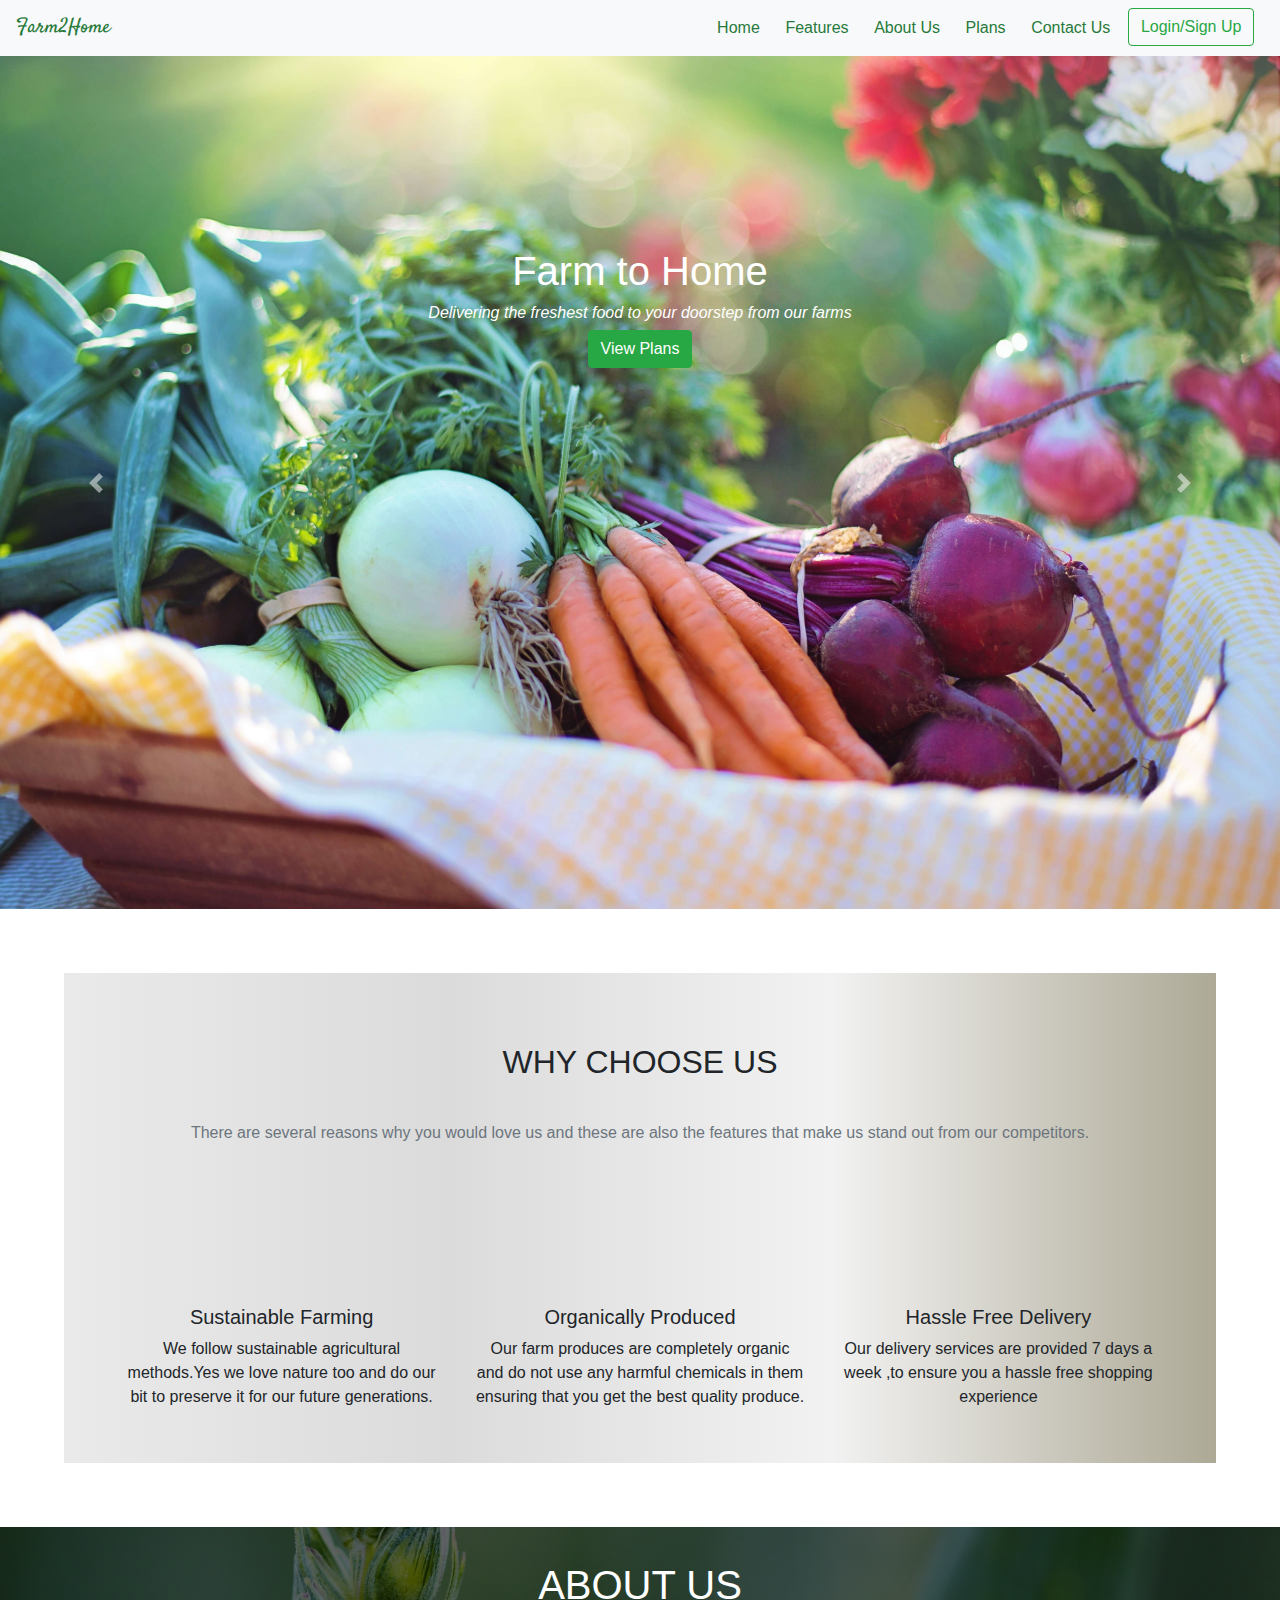
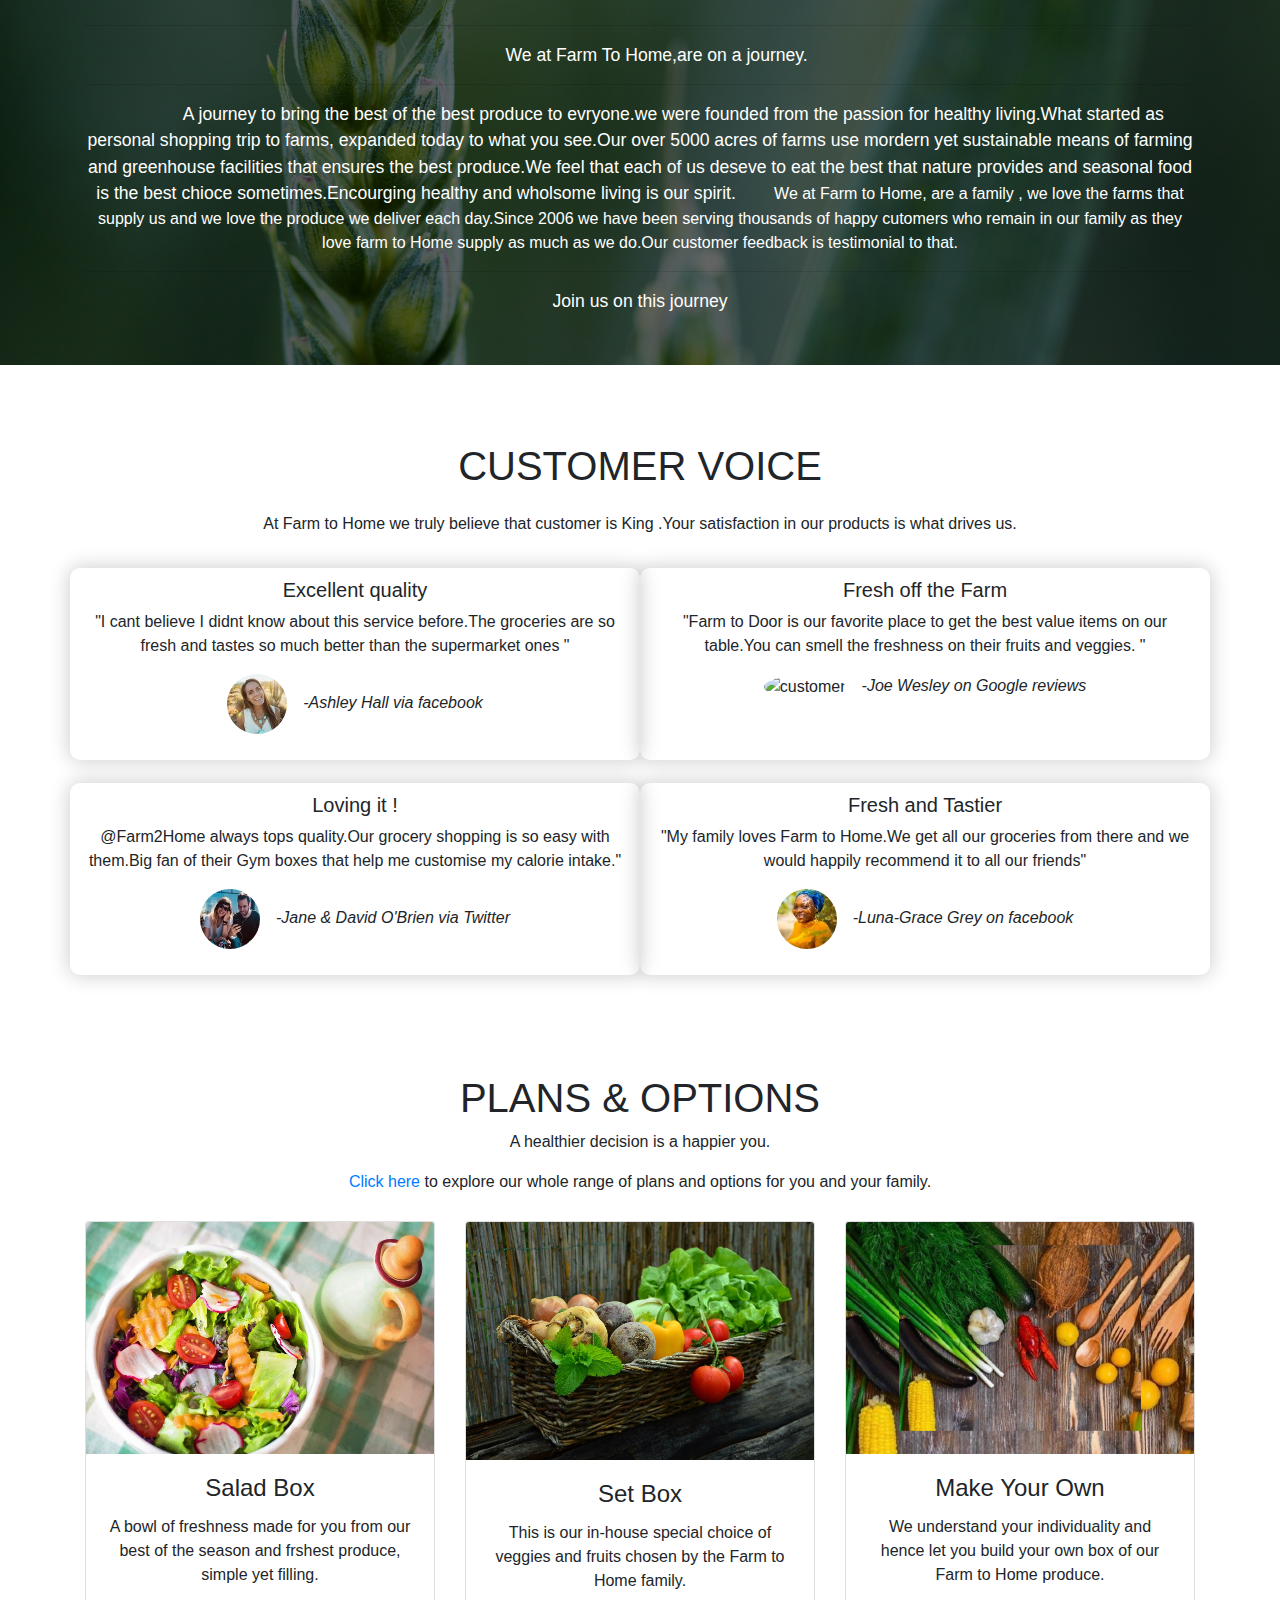
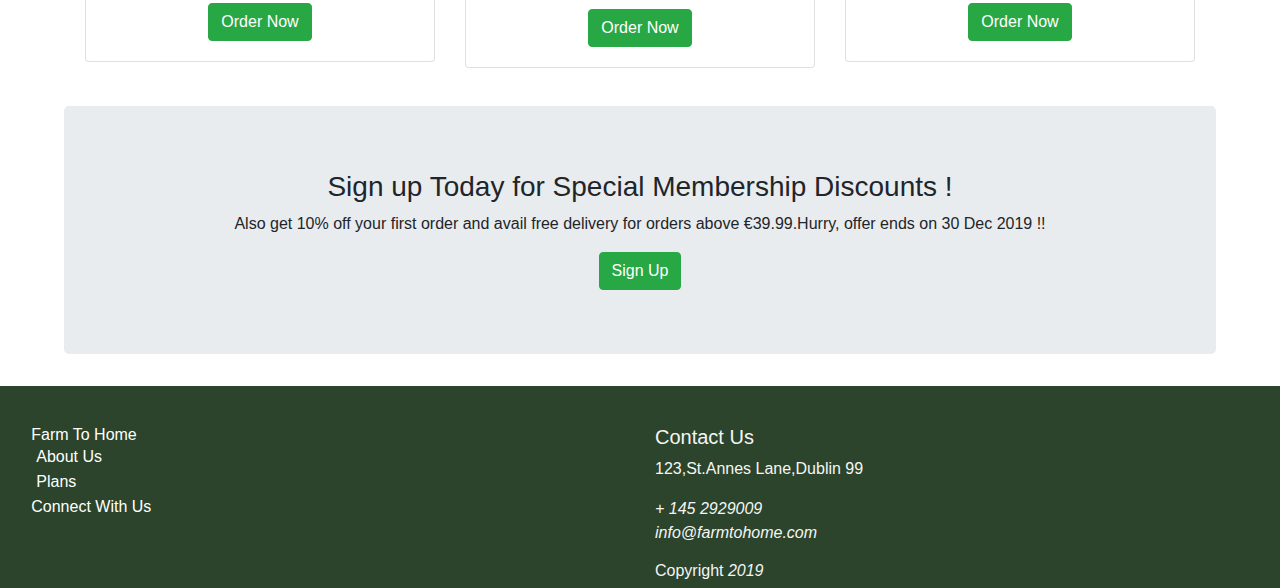
==== commit 77b521b3: "Media queries added" ====
--- a/index.html
+++ b/index.html
@@ -6,7 +6,6 @@
     <meta http-equiv="X-UA-Compatible" content="IE=edge">
     <title>Farm To Home</title>
     <link rel="shortcut icon" type="image/jpg" href="assets/img/favicon.jpg">
-    <meta name="description" content="">
     <meta name="viewport" content="width=device-width, initial-scale=1">
     <link rel="stylesheet" href="assets/css/index.css">
     <script src="https://kit.fontawesome.com/6496364836.js" crossorigin="anonymous"></script>
@@ -50,10 +49,12 @@
     <!--navbar-->
 
     <nav class="navbar  sticky-top navbar-expand-lg bg-light navbar-light">
-        <a class="navbar-brand"><i class="fas fa-leaf"></i>Farm2Home</a>
+        <!--navbar logo-->
+        <a class="navbar-brand"></i>Farm2Home</a>
         <button class="navbar-toggler" type="button" data-toggle="collapse" data-target="#navbarNav">
           <span class="navbar-toggler-icon" ></span>
         </button>
+        <!--navbar links-->
         <div class="collapse navbar-collapse" id="navbarNav">
             <ul class="navbar-nav ml-auto">
                 <li class="nav-item ">
@@ -66,12 +67,12 @@
                     <a class="nav-link" href="#about">About Us</a>
                 </li>
                 <li class="nav-item">
-                    <a class="nav-link" href="plans.html">Plans</a>
-                </li>
-                <li class="nav-item">
-                    <a class="nav-link" href="#contact">Contact Us</a>
-                </li>
-                <li class="nav-item">
+                    <a class="nav-link" href="plans.html" target="_blank">Plans</a>
+                </li>
+                <li class=" nav-item ">
+                    <a class="nav-link " href="#contact ">Contact Us</a>
+                </li>
+                <li class="nav-item ">
                     <button type="button" class="btn btn-outline-success" data-toggle="modal" data-target="#signup">Login/Sign Up</button>
                 </li>
 
@@ -79,334 +80,312 @@
         </div>
     </nav>
     <!--HomePage with the use of Bootstrap carousel-->
-    <div id="carouselExampleFade" class="carousel slide" data-ride="carousel" data-interval="3500">
-        <div class="carousel-inner">
-            <div class="carousel-item active">
-                <img src="assets/img/farm0.jpg" alt="grocery" class="d-block w-100 h-100">
-                <div class="carousel-caption">
+    <div id="carouselExampleFade " class="carousel slide " data-ride="carousel " data-interval="3500 ">
+        <div class="carousel-inner ">
+            <div class="carousel-item active ">
+                <img src="assets/img/farm0.jpg " alt="grocery " class="d-block w-100 h-100 ">
+                <div class="carousel-caption ">
                     <h1>Farm to Home</h1>
                     <h6><i>Delivering the freshest food to your doorstep from our farms</i></h6>
-                    <a class="btn btn-success" href="plans.html" target="_blank" role="button">View Plans</a>
-                </div>
-
-            </div>
-            <div class="carousel-item">
-                <img src="assets/img/farm2.jpg" alt="apple tree" class="d-block w-100 h-100">
-                <div class="carousel-caption">
+                    <a class="btn btn-success " href="plans.html " target="_blank " role="button ">View Plans</a>
+                </div>
+
+            </div>
+            <!--2nd carousel page-->
+            <div class="carousel-item ">
+                <img src="assets/img/farm2.jpg " alt="apple tree " class="d-block w-100 h-100 ">
+                <div class="carousel-caption ">
                     <h1>Farm to Home</h1>
                     <h6><i>Organically produced,picked with care and delivered with love</h6></i>
-                        <a class="btn btn-success" href="plans.html" target="_blank" role="button">View Plans</a>
-                </div>
-            </div>
-            <a class="carousel-control-prev" href="#carouselExampleFade" role="button" data-slide="prev">
-                <span class="carousel-control-prev-icon" aria-hidden="true"></span>
-                <span class="sr-only">Previous</span>
+                        <a class="btn btn-success " href="plans.html " target="_blank " role="button ">View Plans</a>
+                </div>
+            </div>
+            <a class="carousel-control-prev " href="#carouselExampleFade " role="button " data-slide="prev ">
+                <span class="carousel-control-prev-icon " aria-hidden="true "></span>
+                <span class="sr-only ">Previous</span>
             </a>
-            <a class="carousel-control-next" href="#carouselExampleFade" role="button" data-slide="next">
-                <span class="carousel-control-next-icon" aria-hidden="true"></span>
-                <span class="sr-only">Next</span>
+            <a class="carousel-control-next " href="#carouselExampleFade " role="button " data-slide="next ">
+                <span class="carousel-control-next-icon " aria-hidden="true "></span>
+                <span class="sr-only ">Next</span>
             </a>
         </div>
         <!--Why Us section-->
-        <section class="why-us" id="features">
-            <div class="row">
-                <div class="col-12">
-                    <h1 class="text-center">WHY CHOOSE US </h1>
-
-                </div>
-            </div>
-            <div class="row">
-                <div class="col-12 col-md-6">
-                    <div class="media">
-                        <div class="fasize">
-                            <i class="fas fa-seedling mr-1" style="color:rgb(0,128,0)"></i>
-                        </div>
-                        <blockquote class="blockquote">
-                            <h5><strong>Organic Produce</strong></h5>
-                            <p>Our farm produces are completely organic and do not use any harmful chemicals in them.</p>
-
-                        </blockquote>
-                    </div>
-                </div>
-
-                <div class="col-12 col-md-6">
-                    <div class="media">
-                        <div class="fasize">
-                            <i class="fas fa-truck" style="color:rgb(98, 83, 80)"></i>
-                        </div>
-                        <blockquote class="blockquote">
-                            <h5><strong>Hassle Free Delivery</strong></h5>
-                            <p>Our delivery services are provided 7 days a week ,to ensure you a hassle free shopping experience.</p>
-                        </blockquote>
-                    </div>
-                </div>
-
-                <div class="col-12 col-md-6">
-                    <div class="media">
-                        <div class="fasize">
-                            <i class="fas fa-globe-asia mr-2" style="color:rgb(108, 173, 225)"></i>
-                        </div>
-                        <blockquote class="blockquote">
-                            <h5><strong> Sustainable Farming</strong></h5>
-                            <p>Our agricultural methods are all sustainable and meet the highest industry standards</p>
-
-                        </blockquote>
-                    </div>
-                </div>
-
-                <div class="col-12 col-md-6">
-                    <div class="media">
-                        <div class="fasize">
-
-                            <i class="fas fa-hand-holding-heart mr-1" style="color:rgb(200, 40, 74)">
-                            </i>
-                        </div>
-                        <blockquote class="blockquote">
-                            <h5><strong> Freshness and Value</strong></h5>
-                            <p>Our products are freshly harvested ,giving you the best quality and value for your purchase.</p>
-                        </blockquote>
-                    </div>
-                </div>
-            </div>
-        </section>
-
+        <section id="features">
+            <div class="container text-center">
+                <h2 class="why-us">WHY CHOOSE US</h2>
+                <p class="why-us text-muted"> There are several reasons why you would love us and these are also the features that make us stand out from our competitors.</p>
+
+                <div class="row">
+                    <div class="col-sm-12 col-md-4">
+                        <i class="fas fa-globe-asia  " style="color:rgb(108, 173, 225)"></i>
+                        <h5> Sustainable Farming</h5>
+                        <p class="mx-auto">We follow sustainable agricultural methods.Yes we love nature too and do our bit to preserve it for our future generations.</p>
+
+                    </div>
+
+                    <div class=" col-sm-12 col-md-4 ">
+                        <i class="fas fa-seedling " style="color:rgb(0,128,0) "></i>
+                        <h5>Organically Produced</h5>
+                        <p>Our farm produces are completely organic and do not use any harmful chemicals in them ensuring that you get the best quality produce.</p>
+                    </div>
+                    <div class="col-sm-12 col-md-4 ">
+                        <i class="fas fa-truck " style="color:rgb(98, 83, 80) "></i>
+                        <h5>Hassle Free Delivery</h5>
+                        <p>Our delivery services are provided 7 days a week ,to ensure you a hassle free shopping experience</p>
+                    </div>
+                </div>
+
+            </div>
+        </section>
         <!--About Us section-->
-        <div class="bg">
-            <div id="about">
-                <h1 class="title">ABOUT US</h1>
-                <hr>
-                <p class="abt">We at Farm To Home,are on a journey.
+        <section id="about">
+            <div class=" bg">
+                <div class="container">
+
+                    <div class="row">
+                        <div class="col-12">
+
+                            <h1 class="title ">ABOUT US</h1>
+                            <hr>
+                            <p1 class="abt ">We at Farm To Home,are on a journey.
+                                <hr>
+                            </p1>
+                            <p2 class="abt "> A journey to bring the best of the best produce to evryone.we were founded from the passion for healthy living.What started as personal shopping trip to farms, expanded today to what you see.Our over 5000 acres of farms use
+                                mordern yet sustainable means of farming and greenhouse facilities that ensures the best produce.We feel that each of us deseve to eat the best that nature provides and seasonal food is the best chioce sometimes.Encourging
+                                healthy and wholsome living is our spirit.
+                            </p2>
+                            <p3 id="hide">We at Farm to Home, are a family , we love the farms that supply us and we love the produce we deliver each day.Since 2006 we have been serving thousands of happy cutomers who remain in our family as they love farm to Home
+                                supply as much as we do.Our customer feedback is testimonial to that.</p3>
+                            <hr>
+                            <p4 class="abt ">Join us on this journey</p4>
+                        </div>
+                    </div>
+                </div>
+        </section>
+
+
+        <!--Customer feedback  -->
+
+        <section class="feedback ">
+            <div class="container feedback ">
+                <div class="row ">
+                    <div class="col-12 ">
+                        <h1 class="text-center ">CUSTOMER VOICE</h1>
+                        <p class="text-center ">At Farm to Home we truly believe that customer is King .Your satisfaction in our products is what drives us.</p>
+                        <div class="row ">
+                            <div class="col-md-6 comment mt-3 ">
+                                <h5>Excellent quality</h5>
+                                <p> "I cant believe I didnt know about this service before.The groceries are so fresh and tastes so much better than the supermarket ones "</p>
+                                <p><img class="mr-3 rounded-circle " src="assets/img/cust1.jpg " alt="customer "><i>-Ashley Hall via facebook</i><i class="fas fa-star "></i>
+                                    <i class="fas fa-star "></i>
+                                    <i class="fas fa-star "></i>
+                                    <i class="fas fa-star "></i>
+                                    <i class="fas fa-star "></i></p>
+
+                            </div>
+
+                            <div class="col-md-6 comment mt-3 ">
+                                <h5 class="mt-0 ">Fresh off the Farm</h5>
+                                <p> "Farm to Door is our favorite place to get the best value items on our table.You can smell the freshness on their fruits and veggies. "</p>
+                                <p><img class="mr-3 rounded-circle " src="assets/img/cust4.jpg " alt="customer "><i>-Joe Wesley on Google reviews</i><i class="fas fa-star "></i>
+                                    <i class="fas fa-star "></i>
+                                    <i class="fas fa-star "></i>
+                                    <i class="fas fa-star "></i>
+                                    <i class="fas fa-star "></i></p>
+
+                            </div>
+
+                            <div class="col-md-6 d-none d-md-block comment ">
+                                <h5 class="mt-0 ">Loving it ! </h5>
+                                <p> @Farm2Home always tops quality.Our grocery shopping is so easy with them.Big fan of their Gym boxes that help me customise my calorie intake."</p>
+                                <p> <img class="mr-3 rounded-circle" src="assets/img/cust2.jpg" alt="customer"><i>-Jane & David O'Brien via Twitter</i><i class="fas fa-star"></i>
+                                    <i class="fas fa-star"></i>
+                                    <i class="fas fa-star"></i>
+                                    <i class="fas fa-star"></i>
+                                    <i class="fas fa-star"></i></p>
+                            </div>
+
+
+                            <div class="col-md-6 d-none d-md-block comment">
+                                <h5 class="mt-0">Fresh and Tastier</h5>
+                                <p> "My family loves Farm to Home.We get all our groceries from there and we would happily recommend it to all our friends"</p>
+                                <p> <img class="mr-3 rounded-circle" src="assets/img/cust3.jpg" alt="customer"><i>-Luna-Grace Grey on facebook</i><i class="fas fa-star"></i>
+                                    <i class="fas fa-star"></i>
+                                    <i class="fas fa-star"></i>
+                                    <i class="fas fa-star"></i>
+                                    <i class="fas fa-star"></i></p>
+                            </div>
+                        </div>
+                    </div>
+                </div>
+            </div>
+            </div>
+        </section>
+
+
+        <!--Plans-->
+        <section class="section-plans">
+            <div class="container-fluid padding">
+                <div class="row text-centre">
+                    <div class="col-12">
+                        <h1 class="plans text-center">PLANS & OPTIONS </h1>
+                        <p class="text-center">A healthier decision is a happier you.</p>
+                        <p class="text-center"> <a href="plans.html" target="_blank">Click here </a> to explore our whole range of plans and options for you and your family.</p>
+                    </div>
                     <hr>
-                </p>
-                <p class="abt"> A journey to bring the best of the best produce to evryone.we were founded from the passion for healthy living.What started as personal shopping trip to farms, expanded today to what you see.Our over 5000 acres of farms use mordern yet
-                    sustainable means of farming and greenhouse facilities that ensures the best produce.We feel that each of us deseve to eat the best that nature provides and seasonal food is the best chioce sometimes.Encourging healthy and wholsome
-                    living is our spirit. </p>
-                <p class="abt">We at Farm to Home, are a family , we love the farms that supply us and we love the produce we deliver each day.Since 2006 we have been serving thousands of happy cutomers who remain in our family as they love farm to Home supply as much
-                    as we do.Our customer feedback is testimonial to that.</p>
-                <hr>
-                <p class="abt">Join us on this journey</p>
-            </div>
-        </div>
-
-        <!--Customer feedback Header-->
-
-        <section class="feedback">
+                </div>
+            </div>
+        </section>
+
+        <!--Bootstrap Cards with various choices for customers-->
+        <section class="plans">
             <div class="container">
-                <div class="col-12">
-                    <h1 class="text-center">CUSTOMER VOICE</h1>
-                    <p class="text-center">At Farm to Home we truly believe that customer is King .Your satisfaction in our products is what drives us.</p>
-                    <div class="row ">
-                        <div class="col-md-6 comment mt-3">
-                            <h5>Excellent quality</h5>
-                            <p> "I cant believe I didnt know about this service before.The groceries are so fresh and tastes so much better than the supermarket ones "</p>
-                            <p><img class="mr-3 rounded-circle" src="assets/img/cust1.jpg" alt="customer"><i>-Ashley Hall via facebook</i><i class="fas fa-star"></i>
-                                <i class="fas fa-star"></i>
-                                <i class="fas fa-star"></i>
-                                <i class="fas fa-star"></i>
-                                <i class="fas fa-star"></i></p>
-
-                        </div>
-
-                        <div class="col-md-6 comment mt-3">
-                            <h5 class="mt-0">Fresh off the Farm</h5>
-                            <p> "Farm to Door is our favorite place to get the best value items on our table.You can smell the freshness on their fruits and veggies. "</p>
-                            <p><img class="mr-3 rounded-circle" src="assets/img/cust4.jpg" alt="customer"><i>-Joe Wesley on Google reviews</i><i class="fas fa-star"></i>
-                                <i class="fas fa-star"></i>
-                                <i class="fas fa-star"></i>
-                                <i class="fas fa-star"></i>
-                                <i class="fas fa-star"></i></p>
-
-                        </div>
-
-
-                        <div class="col-md-6 comment">
-                            <h5 class="mt-0">Loving it ! </h5>
-                            <p> @Farm2Home always tops quality.Our grocery shopping is so easy with them.Big fan of their Gym boxes that help me customise my calorie intake."</p>
-                            <p> <img class="mr-3 rounded-circle" src="assets/img/cust2.jpg" alt="customer"><i>-Jane & David O'Brien via Twitter</i><i class="fas fa-star"></i>
-                                <i class="fas fa-star"></i>
-                                <i class="fas fa-star"></i>
-                                <i class="fas fa-star"></i>
-                                <i class="fas fa-star"></i></p>
-
-                        </div>
-
-
-                        <div class="col-md-6 d-none d-md-block comment">
-                            <h5 class="mt-0">Fresh and Tastier</h5>
-                            <p> "My family loves Farm to Home.We get all our groceries from there and we would happily recommend it to all our friends"</p>
-                            <p> <img class="mr-3 rounded-circle" src="assets/img/cust3.jpg" alt="customer"><i>-Luna-Grace Grey on facebook</i><i class="fas fa-star"></i>
-                                <i class="fas fa-star"></i>
-                                <i class="fas fa-star"></i>
-                                <i class="fas fa-star"></i>
-                                <i class="fas fa-star"></i></p>
-
-                        </div>
-
-                    </div>
-                </div>
-            </div>
-    </div>
-
-    </section>
-    <!--Plans-->
-    <section class="section-plans">
-        <div class="container-fluid padding">
-            <div class="row text-centre">
-                <div class="col-12">
-                    <h1 class="plans text-center">PLANS & OPTIONS </h1>
-                    <p class="text-center">A healthier decision is a happier you.</p>
-                    <p class="text-center"> <a href="plans.html" target="_blank">Click here </a> to explore our whole range of plans and options for you and your family.</p>
-                </div>
-                <hr>
-            </div>
-        </div>
-    </section>
-
-    <!--Bootstrap Cards-->
-    <div class="container">
-        <div class="row">
-
-            <div class="col-sm-12 col-md-4">
-                <div class="card text-center">
-                    <img class="card-img-top" src="assets/img/salad.jpg" alt="salad">
-                    <div class="card-body">
-                        <h4 class="card-title">Salad Box</h4>
-                        <p class="card-text"> A bowl of freshness made for you from our best of the season and frshest produce, simple yet filling.</p>
-                        <button type="button" class="btn btn-success " data-toggle="modal" data-target="#orderbox">Order Now</button>
-                    </div>
-                </div>
-            </div>
-            <div class="col-sm-12 col-md-4">
-                <div class="card text-center">
-                    <img class="card-img-top" src="assets/img/setbox.jpg" alt="Basket of grocery">
-                    <div class="card-body">
-                        <h4 class="card-title">Set Box</h4>
-                        <p class="card-text"> This is our in-house special choice of veggies and fruits chosen by the Farm to Home family.</p>
-                        <button type="button" class="btn btn-success center-block" data-toggle="modal" data-target="#orderbox">Order Now</button>
-                    </div>
-                </div>
-            </div>
-
-            <div class="col-sm-12 col-md-4">
-                <div class="card text-center">
-                    <img class="card-img-top" src="assets/img/makeurown.jpg" alt="Cooking table">
-                    <div class="card-body">
-                        <h4 class="card-title">Make Your Own</h4>
-                        <p class="card-text"> We understand your individuality and hence let you build your own box of our Farm to Home produce.</p>
-                        <button type="button" class="btn btn-success " data-toggle="modal" data-target="#orderbox">Order Now</button>
-                    </div>
-                </div>
-            </div>
-
-        </div>
-    </div>
-
-
-
-    <!--Jumbotron-->
-    <div class="jumbotron text-center">
-        <h3>Sign up Today for Special Membership Discounts !</h3>
-        <p>Also get 10% off your first order and avail free delivery for orders above €39.99.Hurry, offer ends on 30 Dec 2019 !!</p>
-        <button class="btn btn-success text-center mr-auto" type="button" data-toggle="modal" data-target="#signup">Sign Up </button>
-
-    </div>
-
-
-    <!--Modal -->
-    <div class="modal" tabindex="-1" role="dialog" id="orderbox">
-        <div class="modal-dialog" role="document">
-            <div class="modal-content">
-                <div class="modal-header">
-                    <h5 class="modal-title">Oops!</h5>
-                    <button type="button" class="close" data-dismiss="modal" aria-label="Close">
+                <div class="row">
+                    <div class="col-sm-12 col-md-4">
+                        <div class="card text-center">
+                            <img class="card-img-top" src="assets/img/salad.jpg" alt="salad">
+                            <div class="card-body">
+                                <h4 class="card-title">Salad Box</h4>
+                                <p class="card-text"> A bowl of freshness made for you from our best of the season and frshest produce, simple yet filling.</p>
+                                <button type="button" class="btn btn-success " data-toggle="modal" data-target="#orderbox">Order Now</button>
+                            </div>
+                        </div>
+                    </div>
+                    <div class="col-sm-12 col-md-4">
+                        <div class="card text-center">
+                            <img class="card-img-top" src="assets/img/setbox.jpg" alt="Basket of grocery">
+                            <div class="card-body">
+                                <h4 class="card-title">Set Box</h4>
+                                <p class="card-text"> This is our in-house special choice of veggies and fruits chosen by the Farm to Home family.</p>
+                                <button type="button" class="btn btn-success center-block" data-toggle="modal" data-target="#orderbox">Order Now</button>
+                            </div>
+                        </div>
+                    </div>
+
+                    <div class="col-sm-12 col-md-4">
+                        <div class="card text-center">
+                            <img class="card-img-top" src="assets/img/makeurown.jpg" alt="Cooking table">
+                            <div class="card-body">
+                                <h4 class="card-title">Make Your Own</h4>
+                                <p class="card-text"> We understand your individuality and hence let you build your own box of our Farm to Home produce.</p>
+                                <button type="button" class="btn btn-success " data-toggle="modal" data-target="#orderbox">Order Now</button>
+                            </div>
+                        </div>
+                    </div>
+
+                </div>
+            </div>
+        </section>
+
+
+
+        <!--Jumbotron-->
+        <div class="jumbotron text-center">
+            <h3>Sign up Today for Special Membership Discounts !</h3>
+            <p>Also get 10% off your first order and avail free delivery for orders above €39.99.Hurry, offer ends on 30 Dec 2019 !!</p>
+            <button class="btn btn-success text-center mr-auto" type="button" data-toggle="modal" data-target="#signup">Sign Up </button>
+
+        </div>
+
+
+        <!--Modal for orders button-->
+        <div class="modal" tabindex="-1" role="dialog" id="orderbox">
+            <div class="modal-dialog" role="document">
+                <div class="modal-content">
+                    <div class="modal-header">
+                        <h5 class="modal-title">Oops!</h5>
+                        <button type="button" class="close" data-dismiss="modal" aria-label="Close">
                     <span aria-hidden="true">&times;</span>
                   </button>
-                </div>
-                <div class="modal-body text-center">
-                    <p>Sorry ,we are not accepting orders today.</p>
-                    <img src="assets/img/pumpkin.jpg " alt="pumpkin face">
-                </div>
-                <div class="modal-footer">
-                    <button type="button" class="btn btn-secondary" data-dismiss="modal">Close</button>
-
-                </div>
-            </div>
-        </div>
-    </div>
-
-    <!--Modal for signUpForms-->
-
-    <div class="modal" tabindex="-1" role="dialog" id="signup">
-        <div class="modal-dialog" role="document">
-            <div class="modal-content">
-                <div class="modal-header">
-                    <h5 class="modal-title">Sign Up </h5>
-                    <button type="button" class="close" data-dismiss="modal" aria-label="Close">
+                    </div>
+                    <div class="modal-body text-center">
+                        <p>Sorry ,we are not accepting orders today.</p>
+                        <img src="assets/img/pumpkin.jpg " alt="pumpkin face">
+                    </div>
+                    <div class="modal-footer">
+                        <button type="button" class="btn btn-secondary" data-dismiss="modal">Close</button>
+
+                    </div>
+                </div>
+            </div>
+        </div>
+
+        <!--Modal for signUpForms-->
+
+        <div class="modal" tabindex="-1" role="dialog" id="signup">
+            <div class="modal-dialog" role="document">
+                <div class="modal-content">
+                    <div class="modal-header">
+                        <h5 class="modal-title">Sign Up </h5>
+                        <button type="button" class="close" data-dismiss="modal" aria-label="Close">
                     <span aria-hidden="true">&times;</span>
                   </button>
-                </div>
-                <div class="modal-body">
-                    <form>
-                        <div class="form-group">
-                            <label for="exampleInputEmail1">Email address</label>
-                            <input type="email" class="form-control" id="exampleInputEmail1" aria-describedby="emailHelp" placeholder="Enter email">
-                            <small id="emailHelp" class="form-text text-muted">We'll never share your email with anyone else.</small>
-                        </div>
-                        <div class="form-group">
-                            <label for="password">Password</label>
-                            <input type="password" class="form-control" id="password" placeholder="Password">
-                        </div>
-                        <div class="form-group">
-                            <label for="repeatPassword">Repeat Password</label>
-                            <input type="password" class="form-control" id="repeatPassword" placeholder="Repeat Password">
-                        </div>
-                        <button type="submit" class="btn btn-success">Submit</button>
-                    </form>
-                </div>
-
-            </div>
-        </div>
-    </div>
-    <!--Footer-->
-    <footer>
-        <div class="box1">
-            <div class="row ft">
-                <div class="col-6 ft">
-                    <div class="foot-sect1">
-                        <h6><i class="fas fa-leaf"></i> Farm To Home</h6>
-                        <p> <i class="far fa-address-card"></i><a href="#about">About Us</a>
-                        </p>
-                        <p><a href="plans.html">Plans</a></p>
-                        <p>Connect With Us</p>
-                        <div class="social">
-                            <a href="https://www.facebook.com/login.php" target="_blank">
-                                <i class="fab fa-facebook-square mr-1"></i>
-                            </a>
-                            <a href="https://www.instagram.com/accounts/login/?hl=en" target="_blank">
-                                <i class="fab fa-instagram mr-1"></i>
-                            </a>
-                            <a href="https://twitter.com/login/" target="_blank">
-                                <i class="fab fa-twitter-square mr-1"></i>
-                            </a>
-                            <a href="https://www.youtube.com/" target="_blank">
-                                <i class="fab fa-youtube-square"></i>
-                            </a>
-                        </div>
-                    </div>
-                </div>
-
-                <div class="col-6 ft">
-                    <h5 id="contact">Contact Us</h5>
-                    <p>123,St.Annes Lane,Dublin 99</p>
-                    <i class="fas fa-phone-square-alt"> + 145 2929009</i>
-                    <p><i class="fas fa-envelope-square"> info@farmtohome.com</i></p>
-                    <h6>Copyright <i class="far fa-copyright">2019</i></h6>
-
-                </div>
-            </div>
-        </div>
-
-    </footer>
+                    </div>
+                    <div class="modal-body">
+                        <form>
+                            <div class="form-group">
+                                <label for="exampleInputEmail1">Email address</label>
+                                <input type="email" class="form-control" id="exampleInputEmail1" aria-describedby="emailHelp" placeholder="Enter email">
+                                <small id="emailHelp" class="form-text text-muted">We'll never share your email with anyone else.</small>
+                            </div>
+                            <div class="form-group">
+                                <label for="password">Password</label>
+                                <input type="password" class="form-control" id="password" placeholder="Password">
+                            </div>
+                            <div class="form-group">
+                                <label for="repeatPassword">Repeat Password</label>
+                                <input type="password" class="form-control" id="repeatPassword" placeholder="Repeat Password">
+                            </div>
+                            <button type="submit" class="btn btn-success">Submit</button>
+                        </form>
+                    </div>
+
+                </div>
+            </div>
+        </div>
+        <!--Footer-->
+        <footer class="footer">
+            <div class="box1">
+                <div class="row ft">
+                    <div class="col-6 ft">
+                        <div class="foot-sect1">
+                            <h6><i class="fas fa-leaf"></i> Farm To Home</h6>
+                            <p> <i class="far fa-address-card"></i><a href="#about">About Us</a>
+                            </p>
+                            <p><a href="plans.html">Plans</a></p>
+
+                            <!--social media links-->
+                            <p>Connect With Us</p>
+                            <div class="social">
+                                <a href="https://www.facebook.com/login.php" target="_blank">
+                                    <i class="fab fa-facebook-square mr-1"></i>
+                                </a>
+                                <a href="https://www.instagram.com/accounts/login/?hl=en" target="_blank">
+                                    <i class="fab fa-instagram mr-1"></i>
+                                </a>
+                                <a href="https://twitter.com/login/" target="_blank">
+                                    <i class="fab fa-twitter-square mr-1"></i>
+                                </a>
+                                <a href="https://www.youtube.com/" target="_blank">
+                                    <i class="fab fa-youtube-square"></i>
+                                </a>
+                            </div>
+                        </div>
+                    </div>
+
+                    <!--contact us section -->
+                    <div class="col-6 ft">
+                        <h5 id="contact">Contact Us</h5>
+                        <p>123,St.Annes Lane,Dublin 99</p>
+                        <i class="fas fa-phone-square-alt"> + 145 2929009</i>
+                        <p><i class="fas fa-envelope-square"> info@farmtohome.com</i></p>
+                        <h6>Copyright <i class="far fa-copyright">2019</i></h6>
+
+                    </div>
+                </div>
+            </div>
+
+        </footer>
 
 </body>
 
--- a/assets/css/index.css
+++ b/assets/css/index.css
@@ -1,187 +1,202 @@
-body {
-    font-family: Lato;
-}
-
-.navbar-brand {
-    font-size: 2rem;
-    font-family: 'Satisfy', cursive;
-    color: #287a3b !important;
-}
-
-.nav-link {
-    color: #287a3b !important;
-    font-weight: 500;
-}
-
-.navbar-nav .nav-link:focus,
-.navbar-nav .nav-link:hover {
-    text-transform: uppercase;
-}
-
-.navbar-nav li {
-    padding-right: .6rem;
-}
-
-.carousel-caption {
-    top: 20%;
-    bottom: auto;
-}
-
-.fasize {
-    font-size: 5rem;
-}
-
-.why-us {
-    margin-top: 5%;
-    font-family: Lato;
-    margin-bottom: 5%;
-}
-
-.why-us .row {
-    margin-top: 5%;
-}
-
-blockquote {
-    background-color: #eee;
-    margin: 5%;
-    padding-top: 3%;
-    border-radius: 5px;
-    font-size: 16px;
-}
-
-blockquote,
-blockquote p {
-    font-size: 16px;
-}
-
-.abt {
-    font-size: 1.1rem;
-    margin-left: 3%;
-    margin-right: 3%;
-}
-
-.feedback {
-    text-align: center;
-    margin-top: 3%;
-    margin-bottom: 3%;
-}
-
-.list-group {
-    padding-right: 10%;
-    margin-left: 4%;
-}
-
-h5 {
-    font-weight: bold;
-}
-
-.bg {
-    margin-top: 5%;
-    background-image: url("../img/about.jpg");
-    height: 90vh;
-    background-position: center;
-    background-repeat: no-repeat;
-    background-size: cover;
-    background-color: rgb(0, 0, 0, .6);
-    background-blend-mode: overlay;
-    color: white;
-    padding-right: 0%;
-    text-align: center;
-}
-
-.title {
-    padding-top: 3%;
-}
-
-.text {
-    color: white;
-    position: absolute;
-    text-align: center;
-    margin-top: 2%;
-}
-
-footer {
-    background-color: rgb(43, 68, 43);
-    height: 26%;
-    color: whitesmoke;
-    text-decoration: none;
-}
-
-.jumbotron {
-    margin-left: 5%;
-    margin-right: 5%;
-    height: 60%;
-    margin-top: 3%;
-}
-
-.section-plans {
-    margin-top: 3%;
-}
-
-.card {
-    margin-top: 3%;
-}
-
-.ft {
-    margin-top: 3%;
-}
-
-.social {
-    font-size: 1.5rem;
-}
-
-.copyr {
-    margin-left: 30%;
-    padding-bottom: 1px;
-}
-
-.foot-sect1 {
-    margin-left: 5%;
-    line-height: 9px;
-    color: #ffffff;
-}
-
-.foot-sect1 a {
-    padding-left: 5px;
-    color: #ffffff;
-}
-
-.foot-sect1 a:hover {
-    color: #ffffff;
-}
-
-.comment {
-    border-radius: 10px;
-    box-shadow: 0px 0px 20px 1px rgba(0, 0, 0, 0.2);
-    font-size: 16px;
-    padding: 10px 10px 10px 10px;
-}
-
-.col-md-6 {
-    margin-bottom: 2%;
-}
-
-.feedback {
-    padding: 3%;
-    margin-bottom: 1%;
-}
-
-.feedback h1,
-p {
-    margin-bottom: 2%;
-}
-
-.feedback img {
-    height: 60px;
-    width: 60px;
-}
-
-
-/*To fix overflow*/
-
-.row,
-.container,
-.container-fluid {
-    padding: 0;
-    margin: 0;
-}+                                                                                                    body {
+                                                                                                    font-family: Lato;
+                                                                                                }
+                                                                                                /*Navbar */
+                                                                                                
+                                                                                                .navbar-brand {
+                                                                                                    font-size: 2rem;
+                                                                                                    font-family: 'Satisfy', cursive;
+                                                                                                    color: #287a3b !important;
+                                                                                                }
+                                                                                                
+                                                                                                .nav-link {
+                                                                                                    color: #287a3b !important;
+                                                                                                    font-weight: 500;
+                                                                                                }
+                                                                                                
+                                                                                                .navbar-nav .nav-link:focus,
+                                                                                                .navbar-nav .nav-link:hover {
+                                                                                                    text-transform: uppercase;
+                                                                                                }
+                                                                                                
+                                                                                                .navbar-nav li {
+                                                                                                    padding-right: .6rem;
+                                                                                                }
+                                                                                                /*Carousel*/
+                                                                                                
+                                                                                                .carousel-caption {
+                                                                                                    top: 20%;
+                                                                                                    bottom: auto;
+                                                                                                }
+                                                                                                /*Features/Why Choose Us section */
+                                                                                                /*About Us section*/
+                                                                                                
+                                                                                                .abt {
+                                                                                                    font-size: 1.1rem;
+                                                                                                    margin-left: 3%;
+                                                                                                    margin-right: 3%;
+                                                                                                }
+                                                                                                
+                                                                                                .title {
+                                                                                                    padding-top: 3%;
+                                                                                                }
+                                                                                                
+                                                                                                .bg {
+                                                                                                    margin-top: 5%;
+                                                                                                    background-image: url("../img/about.jpg");
+                                                                                                    height: 100%;
+                                                                                                    background-position: center;
+                                                                                                    background-repeat: no-repeat;
+                                                                                                    background-size: cover;
+                                                                                                    background-color: rgb(0, 0, 0, .6);
+                                                                                                    background-blend-mode: overlay;
+                                                                                                    color: white;
+                                                                                                    text-align: center;
+                                                                                                    padding-bottom: 4%;
+                                                                                                }
+                                                                                                /*Testimonial/customer feedback section*/
+                                                                                                
+                                                                                                .feedback {
+                                                                                                    text-align: center;
+                                                                                                    margin-top: 3%;
+                                                                                                    margin-bottom: 3%;
+                                                                                                    padding: 3%;
+                                                                                                    margin-bottom: 1%;
+                                                                                                }
+                                                                                                
+                                                                                                .comment {
+                                                                                                    border-radius: 10px;
+                                                                                                    box-shadow: 0px 0px 20px 1px rgba(0, 0, 0, 0.2);
+                                                                                                    font-size: 16px;
+                                                                                                    padding: 10px 10px 10px 10px;
+                                                                                                }
+                                                                                                
+                                                                                                .col-md-6 {
+                                                                                                    margin-bottom: 2%;
+                                                                                                }
+                                                                                                
+                                                                                                .feedback h1,
+                                                                                                p {
+                                                                                                    margin-bottom: 2%;
+                                                                                                }
+                                                                                                
+                                                                                                .feedback img {
+                                                                                                    height: 60px;
+                                                                                                    width: 60px;
+                                                                                                }
+                                                                                                /*Plans and Options section*/
+                                                                                                
+                                                                                                .section-plans {
+                                                                                                    margin-top: 3%;
+                                                                                                }
+                                                                                                
+                                                                                                .card {
+                                                                                                    margin-top: 3%;
+                                                                                                    -webkit-transition: -webkit-transform .5s;
+                                                                                                    transition: -webkit-transform .5s;
+                                                                                                    -o-transition: transform .5s;
+                                                                                                    transition: transform .5s;
+                                                                                                    transition: transform .5s, -webkit-transform .5s;
+                                                                                                }
+                                                                                                
+                                                                                                .card:hover {
+                                                                                                    -webkit-transform: scale(1.07);
+                                                                                                    -ms-transform: scale(1.07);
+                                                                                                    transform: scale(1.07);
+                                                                                                }
+                                                                                                /*Jumbotron*/
+                                                                                                
+                                                                                                .jumbotron {
+                                                                                                    margin-left: 5%;
+                                                                                                    margin-right: 5%;
+                                                                                                    height: 60%;
+                                                                                                    margin-top: 3%;
+                                                                                                }
+                                                                                                /*Footer*/
+                                                                                                
+                                                                                                .text {
+                                                                                                    color: white;
+                                                                                                    position: absolute;
+                                                                                                    text-align: center;
+                                                                                                    margin-top: 2%;
+                                                                                                }
+                                                                                                
+                                                                                                footer {
+                                                                                                    background-color: rgb(43, 68, 43);
+                                                                                                    height: 26%;
+                                                                                                    color: whitesmoke;
+                                                                                                    text-decoration: none;
+                                                                                                }
+                                                                                                
+                                                                                                .ft {
+                                                                                                    margin-top: 3%;
+                                                                                                }
+                                                                                                
+                                                                                                .social {
+                                                                                                    font-size: 1.5rem;
+                                                                                                }
+                                                                                                
+                                                                                                .foot-sect1 {
+                                                                                                    margin-left: 5%;
+                                                                                                    line-height: 9px;
+                                                                                                    color: #ffffff;
+                                                                                                }
+                                                                                                
+                                                                                                .foot-sect1 a {
+                                                                                                    padding-left: 5px;
+                                                                                                    color: #ffffff;
+                                                                                                }
+                                                                                                
+                                                                                                .foot-sect1 a:hover {
+                                                                                                    color: #ffffff;
+                                                                                                }
+                                                                                                /*To fix overflow*/
+                                                                                                
+                                                                                                .row,
+                                                                                                .container,
+                                                                                                .container-fluid {
+                                                                                                    padding: 0;
+                                                                                                    margin: 0;
+                                                                                                }
+                                                                                                
+                                                                                                #features .fas {
+                                                                                                    font-size: 6rem;
+                                                                                                    margin: 4%;
+                                                                                                }
+                                                                                                
+                                                                                                .why-us {
+                                                                                                    padding-top: 3%;
+                                                                                                }
+                                                                                                
+                                                                                                #features {
+                                                                                                    padding: 3%;
+                                                                                                    margin: 5%;
+                                                                                                    background: #ADA996;
+                                                                                                    /* fallback for old browsers */
+                                                                                                    background: -webkit-linear-gradient(to right, #EAEAEA, #DBDBDB, #F2F2F2, #ADA996);
+                                                                                                    /* Chrome 10-25, Safari 5.1-6 */
+                                                                                                    background: linear-gradient(to right, #EAEAEA, #DBDBDB, #F2F2F2, #ADA996);
+                                                                                                    /* W3C, IE 10+/ Edge, Firefox 16+, Chrome 26+, Opera 12+, Safari 7+ */
+                                                                                                }
+                                                                                                
+                                                                                                @media only screen and (max-width: 768px) {
+                                                                                                    .feedback {
+                                                                                                        margin-left: 3%;
+                                                                                                        margin-right: 3%;
+                                                                                                    }
+                                                                                                }
+                                                                                                
+                                                                                                @media only screen and (max-width:768px) {
+                                                                                                    .bg,
+                                                                                                    .feedback,
+                                                                                                    .section-plans,
+                                                                                                    .plans,
+                                                                                                    .footer {
+                                                                                                        margin: 5%;
+                                                                                                    }
+                                                                                                }
+                                                                                                
+                                                                                                @media only screen and (max-width:768px) {
+                                                                                                    #hide {
+                                                                                                        display: none;
+                                                                                                    }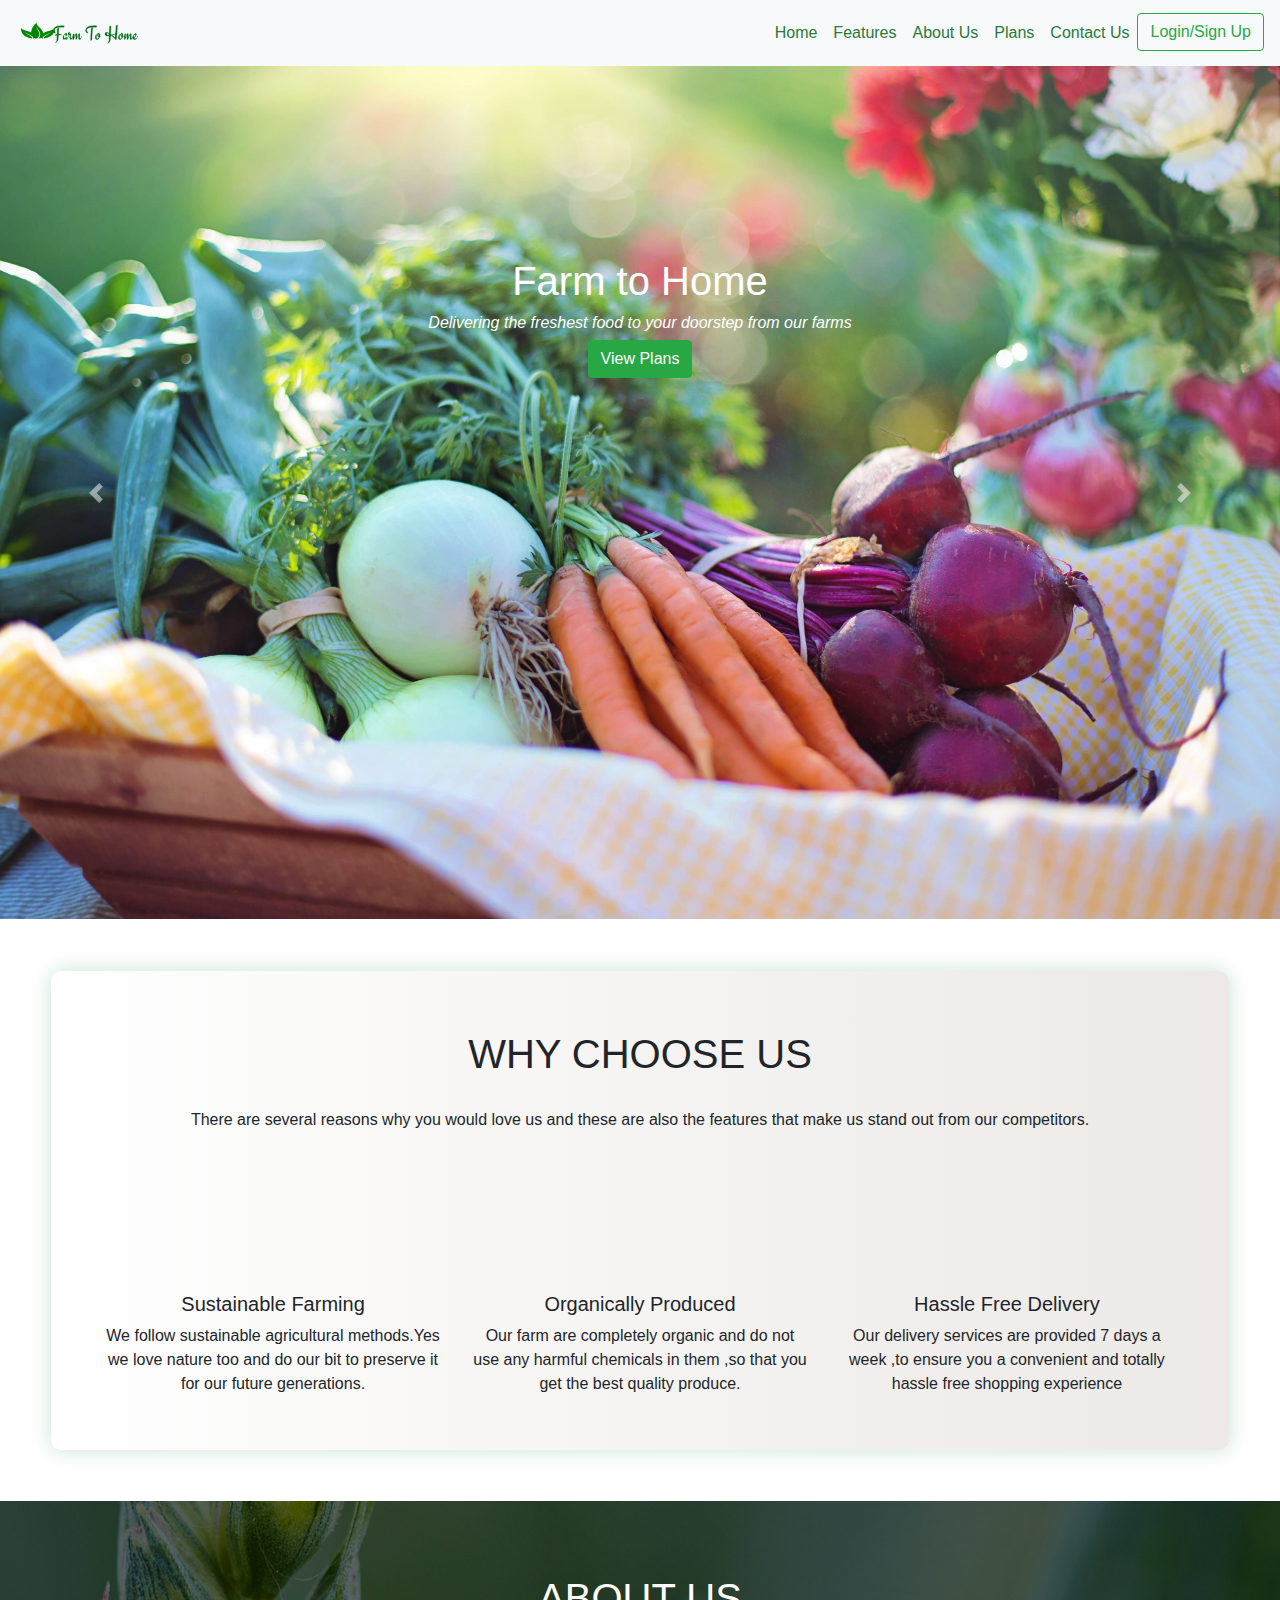
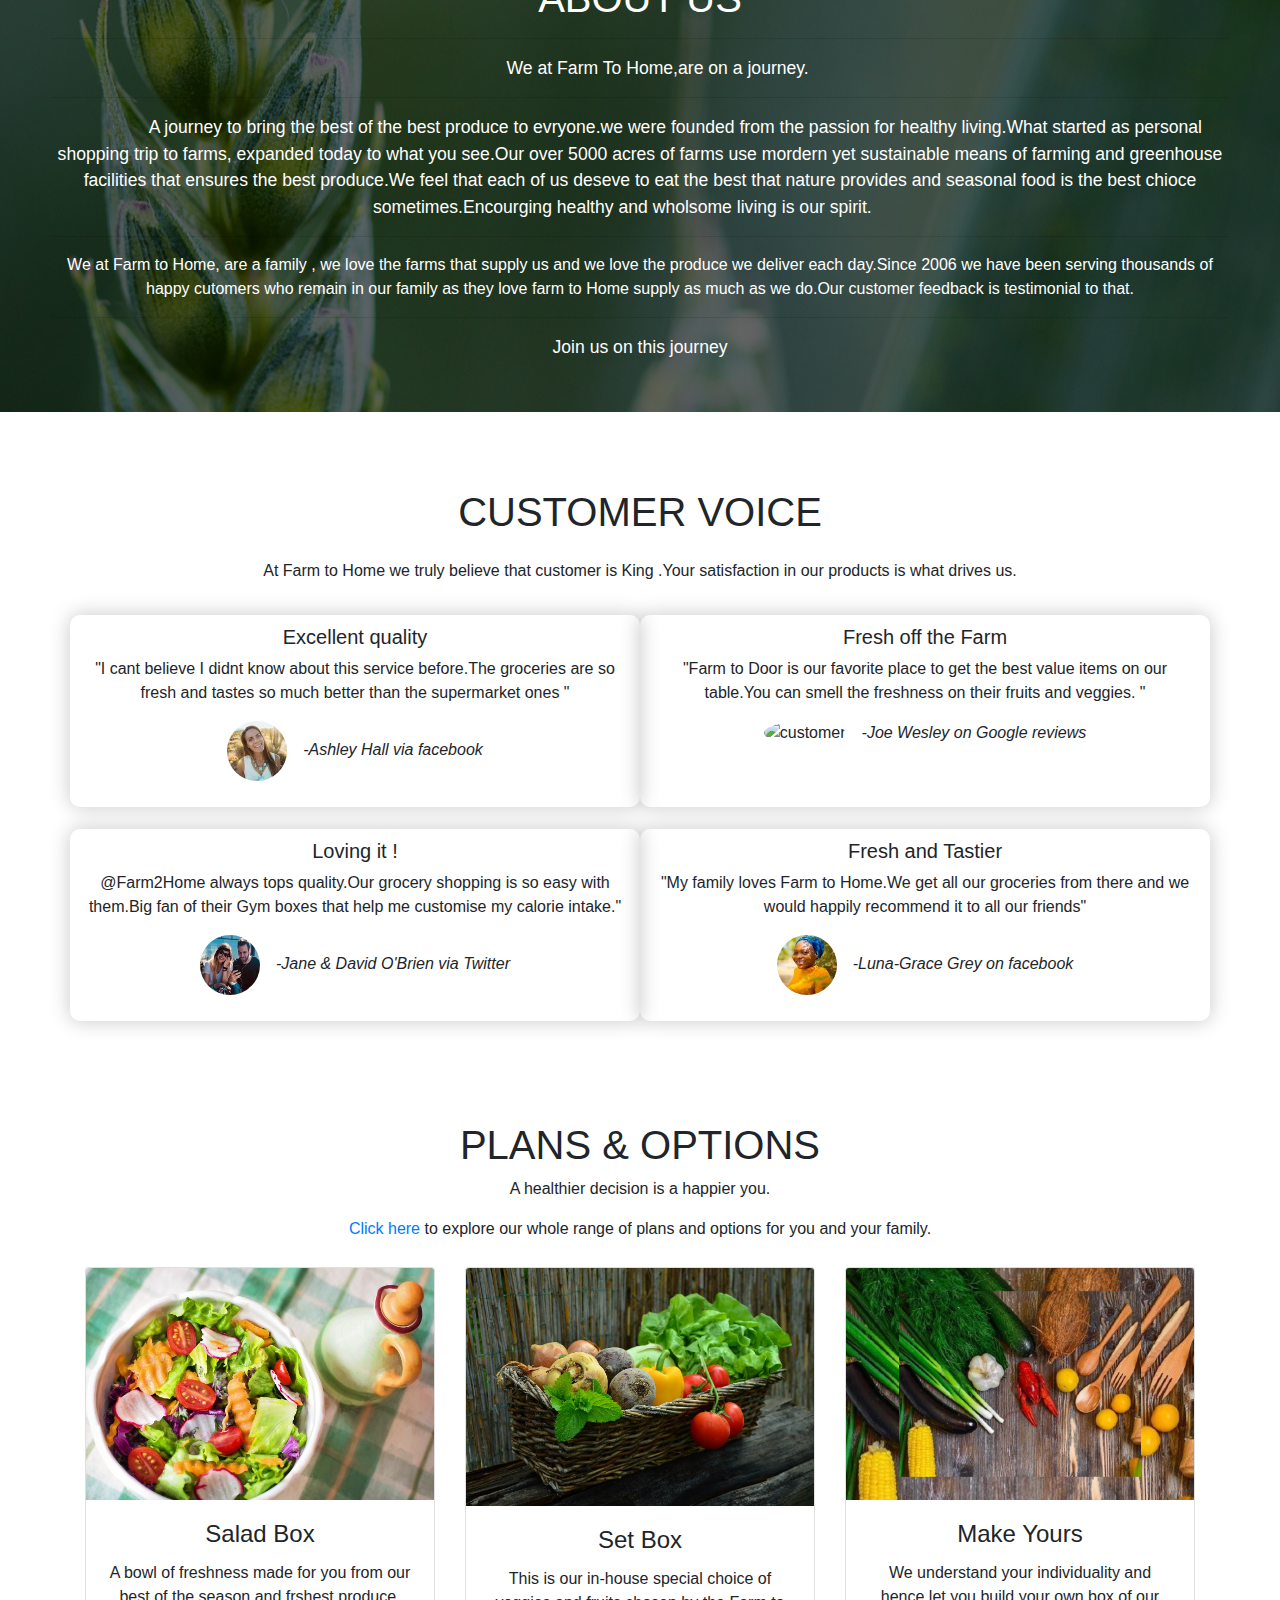
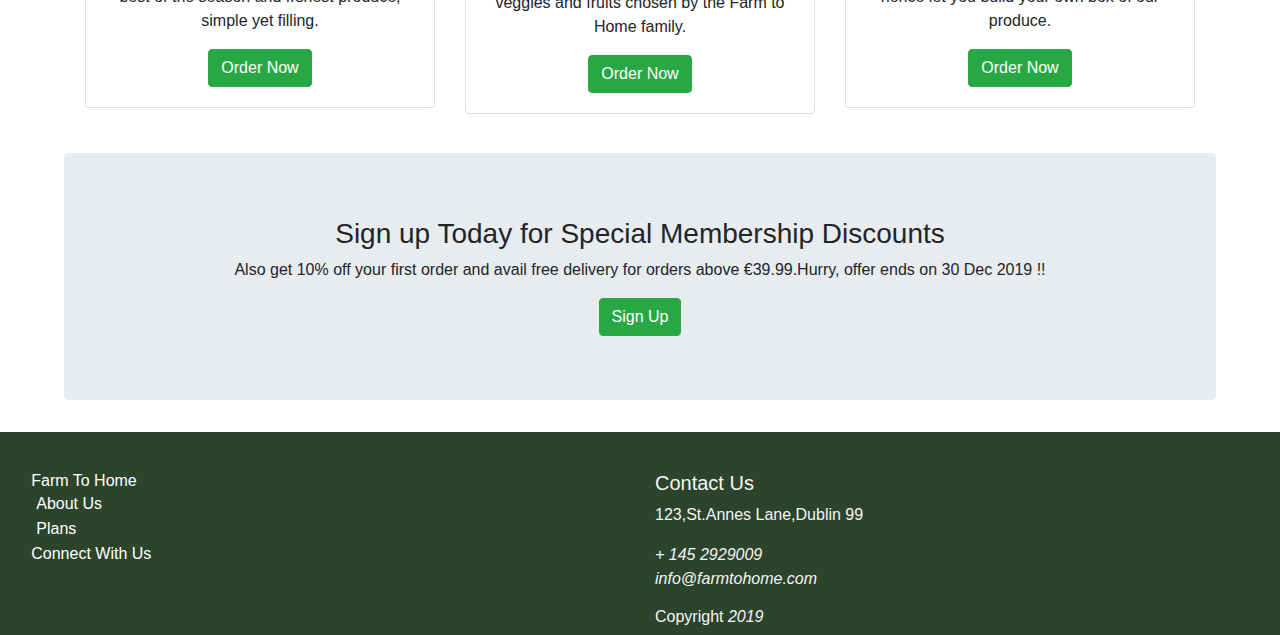
==== commit 1db3610d: "Logo , background adjusted" ====
--- a/index.html
+++ b/index.html
@@ -17,40 +17,15 @@
     <script src="https://stackpath.bootstrapcdn.com/bootstrap/4.3.1/js/bootstrap.min.js" integrity="sha384-JjSmVgyd0p3pXB1rRibZUAYoIIy6OrQ6VrjIEaFf/nJGzIxFDsf4x0xIM+B07jRM" crossorigin="anonymous"></script>
 
     <!--This section of the code was taken from W3 Schools for smooth scroll behaviour that supports all browsers-->
-    <script>
-        $(document).ready(function() {
-            // Add smooth scrolling to all links
-            $("a").on('click', function(event) {
-
-                // Make sure this.hash has a value before overriding default behavior
-                if (this.hash !== "") {
-                    // Prevent default anchor click behavior
-                    event.preventDefault();
-
-                    // Store hash
-                    var hash = this.hash;
-
-                    // Using jQuery's animate() method to add smooth page scroll
-                    // The optional number (800) specifies the number of milliseconds it takes to scroll to the specified area
-                    $('html, body').animate({
-                        scrollTop: $(hash).offset().top
-                    }, 800, function() {
-
-                        // Add hash (#) to URL when done scrolling (default click behavior)
-                        window.location.hash = hash;
-                    });
-                } // End if
-            });
-        });
-    </script>
+
 </head>
 
 <body>
     <!--navbar-->
 
-    <nav class="navbar  sticky-top navbar-expand-lg bg-light navbar-light">
+    <nav class="navbar py=0 sticky-top navbar-expand-lg bg-light navbar-light">
         <!--navbar logo-->
-        <a class="navbar-brand"></i>Farm2Home</a>
+        <a class="navbar-brand"><img class="logo" src="assets/img/2Logo.png" alt="logo"></a>
         <button class="navbar-toggler" type="button" data-toggle="collapse" data-target="#navbarNav">
           <span class="navbar-toggler-icon" ></span>
         </button>
@@ -58,7 +33,7 @@
         <div class="collapse navbar-collapse" id="navbarNav">
             <ul class="navbar-nav ml-auto">
                 <li class="nav-item ">
-                    <a class="nav-link" href="index.html">Home </a>
+                    <a class="nav-link " href="index.html">Home </a>
                 </li>
                 <li class="nav-item">
                     <a class="nav-link" href="#features">Features</a>
@@ -80,40 +55,40 @@
         </div>
     </nav>
     <!--HomePage with the use of Bootstrap carousel-->
-    <div id="carouselExampleFade " class="carousel slide " data-ride="carousel " data-interval="3500 ">
-        <div class="carousel-inner ">
-            <div class="carousel-item active ">
-                <img src="assets/img/farm0.jpg " alt="grocery " class="d-block w-100 h-100 ">
+    <div id="carouselExampleFade" class="carousel slide" data-ride="carousel" data-interval="3000">
+        <div class="carousel-inner">
+            <div class="carousel-item active">
+                <img src="assets/img/farm0.jpg" alt="grocery" class="d-block w-100 h-100">
                 <div class="carousel-caption ">
                     <h1>Farm to Home</h1>
                     <h6><i>Delivering the freshest food to your doorstep from our farms</i></h6>
-                    <a class="btn btn-success " href="plans.html " target="_blank " role="button ">View Plans</a>
+                    <a class="btn btn-success" href="plans.html" target="_blank" role="button">View Plans</a>
                 </div>
 
             </div>
             <!--2nd carousel page-->
             <div class="carousel-item ">
-                <img src="assets/img/farm2.jpg " alt="apple tree " class="d-block w-100 h-100 ">
+                <img src="assets/img/farm2.jpg" alt="apple tree" class="d-block w-100 h-100">
                 <div class="carousel-caption ">
                     <h1>Farm to Home</h1>
                     <h6><i>Organically produced,picked with care and delivered with love</h6></i>
-                        <a class="btn btn-success " href="plans.html " target="_blank " role="button ">View Plans</a>
-                </div>
-            </div>
-            <a class="carousel-control-prev " href="#carouselExampleFade " role="button " data-slide="prev ">
-                <span class="carousel-control-prev-icon " aria-hidden="true "></span>
-                <span class="sr-only ">Previous</span>
+                        <a class="btn btn-success" href="plans.html" target="_blank" role="button">View Plans</a>
+                </div>
+            </div>
+            <a class="carousel-control-prev" href="#carouselExampleFade" role="button" data-slide="prev">
+                <span class="carousel-control-prev-icon" aria-hidden="true"></span>
+                <span class="sr-only">Previous</span>
             </a>
-            <a class="carousel-control-next " href="#carouselExampleFade " role="button " data-slide="next ">
-                <span class="carousel-control-next-icon " aria-hidden="true "></span>
-                <span class="sr-only ">Next</span>
+            <a class="carousel-control-next" href="#carouselExampleFade" role="button" data-slide="next">
+                <span class="carousel-control-next-icon" aria-hidden="true"></span>
+                <span class="sr-only">Next</span>
             </a>
         </div>
         <!--Why Us section-->
         <section id="features">
             <div class="container text-center">
-                <h2 class="why-us">WHY CHOOSE US</h2>
-                <p class="why-us text-muted"> There are several reasons why you would love us and these are also the features that make us stand out from our competitors.</p>
+                <h1 class="why-us">WHY CHOOSE US</h1>
+                <p class="why-us "> There are several reasons why you would love us and these are also the features that make us stand out from our competitors.</p>
 
                 <div class="row">
                     <div class="col-sm-12 col-md-4">
@@ -126,12 +101,12 @@
                     <div class=" col-sm-12 col-md-4 ">
                         <i class="fas fa-seedling " style="color:rgb(0,128,0) "></i>
                         <h5>Organically Produced</h5>
-                        <p>Our farm produces are completely organic and do not use any harmful chemicals in them ensuring that you get the best quality produce.</p>
+                        <p>Our farm are completely organic and do not use any harmful chemicals in them ,so that you get the best quality produce.</p>
                     </div>
                     <div class="col-sm-12 col-md-4 ">
                         <i class="fas fa-truck " style="color:rgb(98, 83, 80) "></i>
                         <h5>Hassle Free Delivery</h5>
-                        <p>Our delivery services are provided 7 days a week ,to ensure you a hassle free shopping experience</p>
+                        <p>Our delivery services are provided 7 days a week ,to ensure you a convenient and totally hassle free shopping experience</p>
                     </div>
                 </div>
 
@@ -140,27 +115,24 @@
         <!--About Us section-->
         <section id="about">
             <div class=" bg">
-                <div class="container">
-
-                    <div class="row">
-                        <div class="col-12">
-
-                            <h1 class="title ">ABOUT US</h1>
-                            <hr>
-                            <p1 class="abt ">We at Farm To Home,are on a journey.
-                                <hr>
-                            </p1>
-                            <p2 class="abt "> A journey to bring the best of the best produce to evryone.we were founded from the passion for healthy living.What started as personal shopping trip to farms, expanded today to what you see.Our over 5000 acres of farms use
-                                mordern yet sustainable means of farming and greenhouse facilities that ensures the best produce.We feel that each of us deseve to eat the best that nature provides and seasonal food is the best chioce sometimes.Encourging
-                                healthy and wholsome living is our spirit.
-                            </p2>
-                            <p3 id="hide">We at Farm to Home, are a family , we love the farms that supply us and we love the produce we deliver each day.Since 2006 we have been serving thousands of happy cutomers who remain in our family as they love farm to Home
-                                supply as much as we do.Our customer feedback is testimonial to that.</p3>
-                            <hr>
-                            <p4 class="abt ">Join us on this journey</p4>
-                        </div>
-                    </div>
-                </div>
+
+
+                <h1 class="title ">ABOUT US</h1>
+                <hr>
+                <p1 class="abt ">We at Farm To Home,are on a journey.
+                    <hr>
+                </p1>
+                <p2 class="abt "> A journey to bring the best of the best produce to evryone.we were founded from the passion for healthy living.What started as personal shopping trip to farms, expanded today to what you see.Our over 5000 acres of farms use mordern yet
+                    sustainable means of farming and greenhouse facilities that ensures the best produce.We feel that each of us deseve to eat the best that nature provides and seasonal food is the best chioce sometimes.Encourging healthy and wholsome
+                    living is our spirit.
+                </p2>
+                <hr>
+                <p3 id="hide">We at Farm to Home, are a family , we love the farms that supply us and we love the produce we deliver each day.Since 2006 we have been serving thousands of happy cutomers who remain in our family as they love farm to Home supply as much
+                    as we do.Our customer feedback is testimonial to that.</p3>
+                <hr>
+                <p4 class="abt ">Join us on this journey</p4>
+
+            </div>
         </section>
 
 
@@ -219,173 +191,200 @@
                     </div>
                 </div>
             </div>
-            </div>
-        </section>
-
-
-        <!--Plans-->
-        <section class="section-plans">
-            <div class="container-fluid padding">
-                <div class="row text-centre">
-                    <div class="col-12">
-                        <h1 class="plans text-center">PLANS & OPTIONS </h1>
-                        <p class="text-center">A healthier decision is a happier you.</p>
-                        <p class="text-center"> <a href="plans.html" target="_blank">Click here </a> to explore our whole range of plans and options for you and your family.</p>
-                    </div>
-                    <hr>
-                </div>
-            </div>
-        </section>
-
-        <!--Bootstrap Cards with various choices for customers-->
-        <section class="plans">
-            <div class="container">
-                <div class="row">
-                    <div class="col-sm-12 col-md-4">
-                        <div class="card text-center">
-                            <img class="card-img-top" src="assets/img/salad.jpg" alt="salad">
-                            <div class="card-body">
-                                <h4 class="card-title">Salad Box</h4>
-                                <p class="card-text"> A bowl of freshness made for you from our best of the season and frshest produce, simple yet filling.</p>
-                                <button type="button" class="btn btn-success " data-toggle="modal" data-target="#orderbox">Order Now</button>
-                            </div>
-                        </div>
-                    </div>
-                    <div class="col-sm-12 col-md-4">
-                        <div class="card text-center">
-                            <img class="card-img-top" src="assets/img/setbox.jpg" alt="Basket of grocery">
-                            <div class="card-body">
-                                <h4 class="card-title">Set Box</h4>
-                                <p class="card-text"> This is our in-house special choice of veggies and fruits chosen by the Farm to Home family.</p>
-                                <button type="button" class="btn btn-success center-block" data-toggle="modal" data-target="#orderbox">Order Now</button>
-                            </div>
-                        </div>
-                    </div>
-
-                    <div class="col-sm-12 col-md-4">
-                        <div class="card text-center">
-                            <img class="card-img-top" src="assets/img/makeurown.jpg" alt="Cooking table">
-                            <div class="card-body">
-                                <h4 class="card-title">Make Your Own</h4>
-                                <p class="card-text"> We understand your individuality and hence let you build your own box of our Farm to Home produce.</p>
-                                <button type="button" class="btn btn-success " data-toggle="modal" data-target="#orderbox">Order Now</button>
-                            </div>
-                        </div>
-                    </div>
-
-                </div>
-            </div>
-        </section>
-
-
-
-        <!--Jumbotron-->
-        <div class="jumbotron text-center">
-            <h3>Sign up Today for Special Membership Discounts !</h3>
-            <p>Also get 10% off your first order and avail free delivery for orders above €39.99.Hurry, offer ends on 30 Dec 2019 !!</p>
-            <button class="btn btn-success text-center mr-auto" type="button" data-toggle="modal" data-target="#signup">Sign Up </button>
-
-        </div>
-
-
-        <!--Modal for orders button-->
-        <div class="modal" tabindex="-1" role="dialog" id="orderbox">
-            <div class="modal-dialog" role="document">
-                <div class="modal-content">
-                    <div class="modal-header">
-                        <h5 class="modal-title">Oops!</h5>
-                        <button type="button" class="close" data-dismiss="modal" aria-label="Close">
+    </div>
+    </section>
+
+
+    <!--Plans-->
+    <section class="section-plans">
+        <div class="container-fluid padding">
+            <div class="row text-centre">
+                <div class="col-12">
+                    <h1 class="plans text-center">PLANS & OPTIONS </h1>
+                    <p class="text-center">A healthier decision is a happier you.</p>
+                    <p class="text-center"> <a href="plans.html" target="_blank">Click here </a> to explore our whole range of plans and options for you and your family.</p>
+                </div>
+                <hr>
+            </div>
+        </div>
+    </section>
+
+    <!--Bootstrap Cards with various choices for customers-->
+    <section class="plans">
+        <div class="container">
+            <div class="row">
+                <div class="col-sm-12 col-md-4">
+                    <div class="card text-center">
+                        <img class="card-img-top" src="assets/img/salad.jpg" alt="salad">
+                        <div class="card-body">
+                            <h4 class="card-title">Salad Box</h4>
+                            <p class="card-text"> A bowl of freshness made for you from our best of the season and frshest produce, simple yet filling.</p>
+                            <button type="button" class="btn btn-success " data-toggle="modal" data-target="#orderbox">Order Now</button>
+                        </div>
+                    </div>
+                </div>
+                <div class="col-sm-12 col-md-4">
+                    <div class="card text-center">
+                        <img class="card-img-top" src="assets/img/setbox.jpg" alt="Basket of grocery">
+                        <div class="card-body">
+                            <h4 class="card-title">Set Box</h4>
+                            <p class="card-text"> This is our in-house special choice of veggies and fruits chosen by the Farm to Home family.</p>
+                            <button type="button" class="btn btn-success center-block" data-toggle="modal" data-target="#orderbox">Order Now</button>
+                        </div>
+                    </div>
+                </div>
+
+                <div class="col-sm-12 col-md-4">
+                    <div class="card text-center">
+                        <img class="card-img-top" src="assets/img/makeurown.jpg" alt="Cooking table">
+                        <div class="card-body">
+                            <h4 class="card-title">Make Yours</h4>
+                            <p class="card-text"> We understand your individuality and hence let you build your own box of our produce.</p>
+                            <button type="button" class="btn btn-success " data-toggle="modal" data-target="#orderbox">Order Now</button>
+                        </div>
+                    </div>
+                </div>
+
+            </div>
+        </div>
+    </section>
+
+
+
+    <!--Jumbotron-->
+    <div class="jumbotron text-center">
+        <h3>Sign up Today for Special Membership Discounts</h3>
+        <p>Also get 10% off your first order and avail free delivery for orders above €39.99.Hurry, offer ends on 30 Dec 2019 !!</p>
+        <button class="btn btn-success text-center mr-auto" type="button" data-toggle="modal" data-target="#signup">Sign Up </button>
+
+    </div>
+
+
+    <!--Modal for orders button-->
+    <div class="modal" tabindex="-1" role="dialog" id="orderbox">
+        <div class="modal-dialog" role="document">
+            <div class="modal-content">
+                <div class="modal-header">
+                    <h5 class="modal-title">Oops!</h5>
+                    <button type="button" class="close" data-dismiss="modal" aria-label="Close">
                     <span aria-hidden="true">&times;</span>
                   </button>
-                    </div>
-                    <div class="modal-body text-center">
-                        <p>Sorry ,we are not accepting orders today.</p>
-                        <img src="assets/img/pumpkin.jpg " alt="pumpkin face">
-                    </div>
-                    <div class="modal-footer">
-                        <button type="button" class="btn btn-secondary" data-dismiss="modal">Close</button>
-
-                    </div>
-                </div>
-            </div>
-        </div>
-
-        <!--Modal for signUpForms-->
-
-        <div class="modal" tabindex="-1" role="dialog" id="signup">
-            <div class="modal-dialog" role="document">
-                <div class="modal-content">
-                    <div class="modal-header">
-                        <h5 class="modal-title">Sign Up </h5>
-                        <button type="button" class="close" data-dismiss="modal" aria-label="Close">
+                </div>
+                <div class="modal-body text-center">
+                    <p>Sorry ,we are not accepting orders today.</p>
+                    <img src="assets/img/pumpkin.jpg " alt="pumpkin face">
+                </div>
+                <div class="modal-footer">
+                    <button type="button" class="btn btn-secondary" data-dismiss="modal">Close</button>
+
+                </div>
+            </div>
+        </div>
+    </div>
+
+    <!--Modal for signUpForms-->
+
+    <div class="modal" tabindex="-1" role="dialog" id="signup">
+        <div class="modal-dialog" role="document">
+            <div class="modal-content">
+                <div class="modal-header">
+                    <h5 class="modal-title">Sign Up </h5>
+                    <button type="button" class="close" data-dismiss="modal" aria-label="Close">
                     <span aria-hidden="true">&times;</span>
                   </button>
-                    </div>
-                    <div class="modal-body">
-                        <form>
-                            <div class="form-group">
-                                <label for="exampleInputEmail1">Email address</label>
-                                <input type="email" class="form-control" id="exampleInputEmail1" aria-describedby="emailHelp" placeholder="Enter email">
-                                <small id="emailHelp" class="form-text text-muted">We'll never share your email with anyone else.</small>
-                            </div>
-                            <div class="form-group">
-                                <label for="password">Password</label>
-                                <input type="password" class="form-control" id="password" placeholder="Password">
-                            </div>
-                            <div class="form-group">
-                                <label for="repeatPassword">Repeat Password</label>
-                                <input type="password" class="form-control" id="repeatPassword" placeholder="Repeat Password">
-                            </div>
-                            <button type="submit" class="btn btn-success">Submit</button>
-                        </form>
-                    </div>
-
-                </div>
-            </div>
-        </div>
-        <!--Footer-->
-        <footer class="footer">
-            <div class="box1">
-                <div class="row ft">
-                    <div class="col-6 ft">
-                        <div class="foot-sect1">
-                            <h6><i class="fas fa-leaf"></i> Farm To Home</h6>
-                            <p> <i class="far fa-address-card"></i><a href="#about">About Us</a>
-                            </p>
-                            <p><a href="plans.html">Plans</a></p>
-
-                            <!--social media links-->
-                            <p>Connect With Us</p>
-                            <div class="social">
-                                <a href="https://www.facebook.com/login.php" target="_blank">
-                                    <i class="fab fa-facebook-square mr-1"></i>
-                                </a>
-                                <a href="https://www.instagram.com/accounts/login/?hl=en" target="_blank">
-                                    <i class="fab fa-instagram mr-1"></i>
-                                </a>
-                                <a href="https://twitter.com/login/" target="_blank">
-                                    <i class="fab fa-twitter-square mr-1"></i>
-                                </a>
-                                <a href="https://www.youtube.com/" target="_blank">
-                                    <i class="fab fa-youtube-square"></i>
-                                </a>
-                            </div>
-                        </div>
-                    </div>
-
-                    <!--contact us section -->
-                    <div class="col-6 ft">
-                        <h5 id="contact">Contact Us</h5>
-                        <p>123,St.Annes Lane,Dublin 99</p>
-                        <i class="fas fa-phone-square-alt"> + 145 2929009</i>
-                        <p><i class="fas fa-envelope-square"> info@farmtohome.com</i></p>
-                        <h6>Copyright <i class="far fa-copyright">2019</i></h6>
-
-                    </div>
-                </div>
-            </div>
-
-        </footer>
+                </div>
+                <div class="modal-body">
+                    <form>
+                        <div class="form-group">
+                            <label for="exampleInputEmail1">Email address</label>
+                            <input type="email" class="form-control" id="exampleInputEmail1" aria-describedby="emailHelp" placeholder="Enter email">
+                            <small id="emailHelp" class="form-text text-muted">We'll never share your email with anyone else.</small>
+                        </div>
+                        <div class="form-group">
+                            <label for="password">Password</label>
+                            <input type="password" class="form-control" id="password" placeholder="Password">
+                        </div>
+                        <div class="form-group">
+                            <label for="repeatPassword">Repeat Password</label>
+                            <input type="password" class="form-control" id="repeatPassword" placeholder="Repeat Password">
+                        </div>
+                        <button type="submit" class="btn btn-success">Submit</button>
+                    </form>
+                </div>
+
+            </div>
+        </div>
+    </div>
+    <!--Footer-->
+    <footer class="footer">
+        <div class="box1">
+            <div class="row ft">
+                <div class="col-6 ft">
+                    <div class="foot-sect1">
+                        <h6><i class="fas fa-leaf"></i> Farm To Home</h6>
+                        <p> <i class="far fa-address-card"></i><a href="#about">About Us</a>
+                        </p>
+                        <p><a href="plans.html">Plans</a></p>
+
+                        <!--social media links-->
+                        <p>Connect With Us</p>
+                        <div class="social">
+                            <a href="https://www.facebook.com/login.php" target="_blank">
+                                <i class="fab fa-facebook-square mr-1"></i>
+                            </a>
+                            <a href="https://www.instagram.com/accounts/login/?hl=en" target="_blank">
+                                <i class="fab fa-instagram mr-1"></i>
+                            </a>
+                            <a href="https://twitter.com/login/" target="_blank">
+                                <i class="fab fa-twitter-square mr-1"></i>
+                            </a>
+                            <a href="https://www.youtube.com/" target="_blank">
+                                <i class="fab fa-youtube-square"></i>
+                            </a>
+                        </div>
+                    </div>
+                </div>
+
+                <!--contact us section -->
+                <div class="col-6 ft">
+                    <h5 id="contact">Contact Us</h5>
+                    <p>123,St.Annes Lane,Dublin 99</p>
+                    <i class="fas fa-phone-square-alt"> + 145 2929009</i>
+                    <p><i class="fas fa-envelope-square"> info@farmtohome.com</i></p>
+                    <h6>Copyright <i class="far fa-copyright">2019</i></h6>
+
+                </div>
+            </div>
+        </div>
+
+    </footer>
+
+    <script>
+        $(document).ready(function() {
+            // Add smooth scrolling to all links
+            $("a").on('click', function(event) {
+
+                // Make sure this.hash has a value before overriding default behavior
+                if (this.hash !== "") {
+                    // Prevent default anchor click behavior
+                    event.preventDefault();
+
+                    // Store hash
+                    var hash = this.hash;
+
+                    // Using jQuery's animate() method to add smooth page scroll
+                    // The optional number (800) specifies the number of milliseconds it takes to scroll to the specified area
+                    $('html, body').animate({
+                        scrollTop: $(hash).offset().top
+                    }, 800, function() {
+
+                        // Add hash (#) to URL when done scrolling (default click behavior)
+                        window.location.hash = hash;
+                    });
+                } // End if
+            });
+        });
+    </script>
 
 </body>
 
--- a/assets/css/index.css
+++ b/assets/css/index.css
@@ -1,202 +1,243 @@
-                                                                                                    body {
-                                                                                                    font-family: Lato;
-                                                                                                }
-                                                                                                /*Navbar */
-                                                                                                
-                                                                                                .navbar-brand {
-                                                                                                    font-size: 2rem;
-                                                                                                    font-family: 'Satisfy', cursive;
-                                                                                                    color: #287a3b !important;
-                                                                                                }
-                                                                                                
-                                                                                                .nav-link {
-                                                                                                    color: #287a3b !important;
-                                                                                                    font-weight: 500;
-                                                                                                }
-                                                                                                
-                                                                                                .navbar-nav .nav-link:focus,
-                                                                                                .navbar-nav .nav-link:hover {
-                                                                                                    text-transform: uppercase;
-                                                                                                }
-                                                                                                
-                                                                                                .navbar-nav li {
-                                                                                                    padding-right: .6rem;
-                                                                                                }
-                                                                                                /*Carousel*/
-                                                                                                
-                                                                                                .carousel-caption {
-                                                                                                    top: 20%;
-                                                                                                    bottom: auto;
-                                                                                                }
-                                                                                                /*Features/Why Choose Us section */
-                                                                                                /*About Us section*/
-                                                                                                
-                                                                                                .abt {
-                                                                                                    font-size: 1.1rem;
-                                                                                                    margin-left: 3%;
-                                                                                                    margin-right: 3%;
-                                                                                                }
-                                                                                                
-                                                                                                .title {
-                                                                                                    padding-top: 3%;
-                                                                                                }
-                                                                                                
-                                                                                                .bg {
-                                                                                                    margin-top: 5%;
-                                                                                                    background-image: url("../img/about.jpg");
-                                                                                                    height: 100%;
-                                                                                                    background-position: center;
-                                                                                                    background-repeat: no-repeat;
-                                                                                                    background-size: cover;
-                                                                                                    background-color: rgb(0, 0, 0, .6);
-                                                                                                    background-blend-mode: overlay;
-                                                                                                    color: white;
-                                                                                                    text-align: center;
-                                                                                                    padding-bottom: 4%;
-                                                                                                }
-                                                                                                /*Testimonial/customer feedback section*/
-                                                                                                
-                                                                                                .feedback {
-                                                                                                    text-align: center;
-                                                                                                    margin-top: 3%;
-                                                                                                    margin-bottom: 3%;
-                                                                                                    padding: 3%;
-                                                                                                    margin-bottom: 1%;
-                                                                                                }
-                                                                                                
-                                                                                                .comment {
-                                                                                                    border-radius: 10px;
-                                                                                                    box-shadow: 0px 0px 20px 1px rgba(0, 0, 0, 0.2);
-                                                                                                    font-size: 16px;
-                                                                                                    padding: 10px 10px 10px 10px;
-                                                                                                }
-                                                                                                
-                                                                                                .col-md-6 {
-                                                                                                    margin-bottom: 2%;
-                                                                                                }
-                                                                                                
-                                                                                                .feedback h1,
-                                                                                                p {
-                                                                                                    margin-bottom: 2%;
-                                                                                                }
-                                                                                                
-                                                                                                .feedback img {
-                                                                                                    height: 60px;
-                                                                                                    width: 60px;
-                                                                                                }
-                                                                                                /*Plans and Options section*/
-                                                                                                
-                                                                                                .section-plans {
-                                                                                                    margin-top: 3%;
-                                                                                                }
-                                                                                                
-                                                                                                .card {
-                                                                                                    margin-top: 3%;
-                                                                                                    -webkit-transition: -webkit-transform .5s;
-                                                                                                    transition: -webkit-transform .5s;
-                                                                                                    -o-transition: transform .5s;
-                                                                                                    transition: transform .5s;
-                                                                                                    transition: transform .5s, -webkit-transform .5s;
-                                                                                                }
-                                                                                                
-                                                                                                .card:hover {
-                                                                                                    -webkit-transform: scale(1.07);
-                                                                                                    -ms-transform: scale(1.07);
-                                                                                                    transform: scale(1.07);
-                                                                                                }
-                                                                                                /*Jumbotron*/
-                                                                                                
-                                                                                                .jumbotron {
-                                                                                                    margin-left: 5%;
-                                                                                                    margin-right: 5%;
-                                                                                                    height: 60%;
-                                                                                                    margin-top: 3%;
-                                                                                                }
-                                                                                                /*Footer*/
-                                                                                                
-                                                                                                .text {
-                                                                                                    color: white;
-                                                                                                    position: absolute;
-                                                                                                    text-align: center;
-                                                                                                    margin-top: 2%;
-                                                                                                }
-                                                                                                
-                                                                                                footer {
-                                                                                                    background-color: rgb(43, 68, 43);
-                                                                                                    height: 26%;
-                                                                                                    color: whitesmoke;
-                                                                                                    text-decoration: none;
-                                                                                                }
-                                                                                                
-                                                                                                .ft {
-                                                                                                    margin-top: 3%;
-                                                                                                }
-                                                                                                
-                                                                                                .social {
-                                                                                                    font-size: 1.5rem;
-                                                                                                }
-                                                                                                
-                                                                                                .foot-sect1 {
-                                                                                                    margin-left: 5%;
-                                                                                                    line-height: 9px;
-                                                                                                    color: #ffffff;
-                                                                                                }
-                                                                                                
-                                                                                                .foot-sect1 a {
-                                                                                                    padding-left: 5px;
-                                                                                                    color: #ffffff;
-                                                                                                }
-                                                                                                
-                                                                                                .foot-sect1 a:hover {
-                                                                                                    color: #ffffff;
-                                                                                                }
-                                                                                                /*To fix overflow*/
-                                                                                                
-                                                                                                .row,
-                                                                                                .container,
-                                                                                                .container-fluid {
-                                                                                                    padding: 0;
-                                                                                                    margin: 0;
-                                                                                                }
-                                                                                                
-                                                                                                #features .fas {
-                                                                                                    font-size: 6rem;
-                                                                                                    margin: 4%;
-                                                                                                }
-                                                                                                
-                                                                                                .why-us {
-                                                                                                    padding-top: 3%;
-                                                                                                }
-                                                                                                
-                                                                                                #features {
-                                                                                                    padding: 3%;
-                                                                                                    margin: 5%;
-                                                                                                    background: #ADA996;
-                                                                                                    /* fallback for old browsers */
-                                                                                                    background: -webkit-linear-gradient(to right, #EAEAEA, #DBDBDB, #F2F2F2, #ADA996);
-                                                                                                    /* Chrome 10-25, Safari 5.1-6 */
-                                                                                                    background: linear-gradient(to right, #EAEAEA, #DBDBDB, #F2F2F2, #ADA996);
-                                                                                                    /* W3C, IE 10+/ Edge, Firefox 16+, Chrome 26+, Opera 12+, Safari 7+ */
-                                                                                                }
-                                                                                                
-                                                                                                @media only screen and (max-width: 768px) {
-                                                                                                    .feedback {
-                                                                                                        margin-left: 3%;
-                                                                                                        margin-right: 3%;
-                                                                                                    }
-                                                                                                }
-                                                                                                
-                                                                                                @media only screen and (max-width:768px) {
-                                                                                                    .bg,
-                                                                                                    .feedback,
-                                                                                                    .section-plans,
-                                                                                                    .plans,
-                                                                                                    .footer {
-                                                                                                        margin: 5%;
-                                                                                                    }
-                                                                                                }
-                                                                                                
-                                                                                                @media only screen and (max-width:768px) {
-                                                                                                    #hide {
-                                                                                                        display: none;
-                                                                                                    }+            /*Navbar*/
+            
+            .navbar {
+                padding: 0%;
+                min-height: 12px;
+            }
+            
+            .nav-link {
+                color: #287a3b !important;
+                font-weight: 500;
+                padding: 0px;
+            }
+            
+            .navbar-brand {
+                padding: 0px;
+            }
+            
+            .logo {
+                height: 40px;
+                margin-left: 0px;
+            }
+            
+            .navbar-nav .nav-link:focus,
+            .navbar-nav .nav-link:hover {
+                text-transform: uppercase;
+            }
+            
+            .navbar-nav li {
+                padding-right: .6rem;
+                padding: 0px;
+            }
+            /*Carousel*/
+            
+            .carousel-caption {
+                top: 20%;
+                bottom: auto;
+            }
+            /*Features-*/
+            
+            #features .fas {
+                font-size: 6rem;
+                margin: 4%;
+            }
+            
+            .why-us {
+                padding-top: 2%;
+            }
+            
+            #features {
+                padding: 3%;
+                margin: 4%;
+                border-radius: 10px;
+                box-shadow: 0px 0px 20px 1px rgba(12, 131, 65, 0.2);
+                background: #ECE9E6;
+                /* fallback for old browsers */
+                background: -webkit-linear-gradient(to right, #FFFFFF, #ECE9E6);
+                /* Chrome 10-25, Safari 5.1-6 */
+                background: linear-gradient(to right, #FFFFFF, #ECE9E6);
+                /* W3C, IE 10+/ Edge, Firefox 16+, Chrome 26+, Opera 12+, Safari 7+ */
+            }
+            /*About Us section*/
+            
+            .abt {
+                font-size: 1.1rem;
+                margin-left: 3%;
+                margin-right: 3%;
+                padding-bottom: 4%;
+            }
+            
+            .title {
+                padding-top: 4%;
+            }
+            
+            .bg {
+                margin-top: 3%;
+                background-image: url("../img/about.jpg");
+                height: 130%;
+                background-position: center;
+                background-repeat: no-repeat;
+                /* background-4size: cover; */
+                background-color: rgb(0, 0, 0, .6);
+                background-blend-mode: overlay;
+                color: white;
+                text-align: center;
+                padding: 2% 4% 4% 4%;
+            }
+            
+            .bg p {
+                margin: 4%;
+            }
+            /*Testimonial/customer feedback section*/
+            
+            .feedback {
+                text-align: center;
+                margin-top: 3%;
+                margin-bottom: 3%;
+                padding: 3%;
+                margin-bottom: 1%;
+            }
+            
+            .comment {
+                border-radius: 10px;
+                box-shadow: 0px 0px 20px 1px rgba(0, 0, 0, 0.2);
+                font-size: 16px;
+                padding: 10px 10px 10px 10px;
+            }
+            
+            .col-md-6 {
+                margin-bottom: 2%;
+            }
+            
+            .feedback h1,
+            p {
+                margin-bottom: 2%;
+            }
+            
+            .feedback img {
+                height: 60px;
+                width: 60px;
+            }
+            /*Plans and Options section*/
+            
+            .section-plans {
+                margin-top: 3%;
+            }
+            
+            .card {
+                margin-top: 3%;
+                -webkit-transition: -webkit-transform .5s;
+                transition: -webkit-transform .5s;
+                -o-transition: transform .5s;
+                transition: transform .5s;
+                transition: transform .5s, -webkit-transform .5s;
+            }
+            
+            .card:hover {
+                -webkit-transform: scale(1.07);
+                -ms-transform: scale(1.07);
+                transform: scale(1.07);
+            }
+            /*Jumbotron*/
+            
+            .jumbotron {
+                margin-left: 5%;
+                margin-right: 5%;
+                height: 60%;
+                margin-top: 3%;
+            }
+            /*Footer*/
+            
+            .text {
+                color: white;
+                position: absolute;
+                text-align: center;
+                margin-top: 2%;
+            }
+            
+            footer {
+                background-color: rgb(43, 68, 43);
+                height: 26%;
+                color: whitesmoke;
+                text-decoration: none;
+            }
+            
+            .ft {
+                margin-top: 3%;
+            }
+            
+            .social {
+                font-size: 1.5rem;
+            }
+            
+            .foot-sect1 {
+                margin-left: 5%;
+                line-height: 9px;
+                color: #ffffff;
+            }
+            
+            .foot-sect1 a {
+                padding-left: 5px;
+                color: #ffffff;
+            }
+            
+            .foot-sect1 a:hover {
+                color: #ffffff;
+            }
+            /*To fix overflow*/
+            
+            .row,
+            .container,
+            .container-fluid {
+                padding: 0;
+                margin: 0;
+            }
+            /*Meedia Queries for mobile layout*/
+            
+            @media only screen and (max-width: 768px) {
+                .feedback {
+                    margin-left: 3%;
+                    margin-right: 3%;
+                }
+                .navbar .bg,
+                .feedback,
+                .section-plans,
+                .plans,
+                .footer {
+                    margin: 5%;
+                }
+                #hide {
+                    display: none;
+                }
+                .pp {
+                    padding: 3%;
+                    margin: 4%;
+                    border-radius: 10px;
+                    box-shadow: 0px 0px 20px 1px rgba(12, 131, 65, 0.2);
+                    background: #ECE9E6;
+                    /* fallback for old browsers */
+                    background: -webkit-linear-gradient(to right, #FFFFFF, #ECE9E6);
+                    /* Chrome 10-25, Safari 5.1-6 */
+                    background: linear-gradient(to right, #FFFFFF, #ECE9E6);
+                    /* W3C, IE 10+/ Edge, Firefox 16+, Chrome 26+, Opera 12+, Safari 7+ */
+                }
+            }
+            
+            @media only screen and (max-width: 640px) {
+                .carousel-item {
+                    height: 70vh;
+                }
+            }
+
+             .plans2 {
+                padding: 3%;
+                margin: 4%;
+                border-radius: 10px;
+                box-shadow: 0px 0px 20px 1px rgba(12, 131, 65, 0.2);
+                background: #ECE9E6;
+                /* fallback for old browsers */
+                background: -webkit-linear-gradient(to right, #FFFFFF, #ECE9E6);
+                /* Chrome 10-25, Safari 5.1-6 */
+                background: linear-gradient(to right, #FFFFFF, #ECE9E6);
+                /* W3C, IE 10+/ Edge, Firefox 16+, Chrome 26+, Opera 12+, Safari 7+ */
+            }